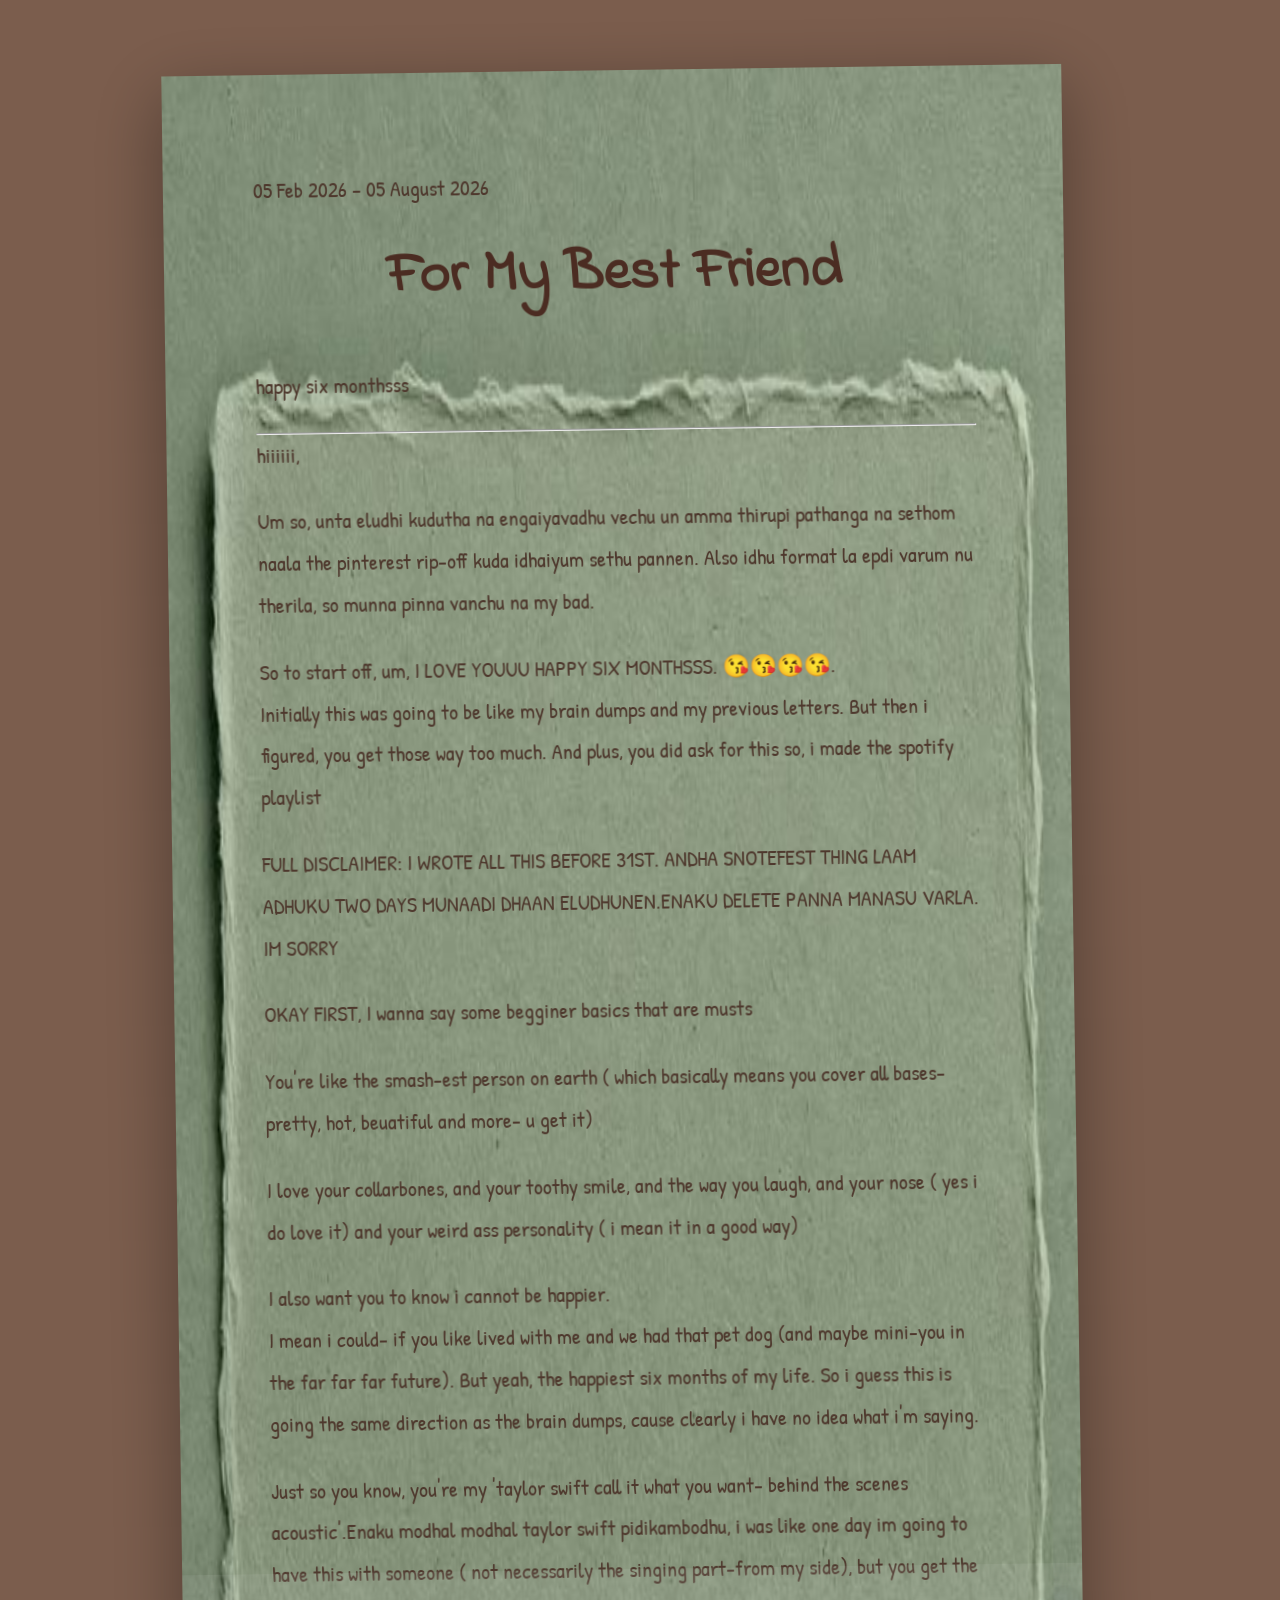
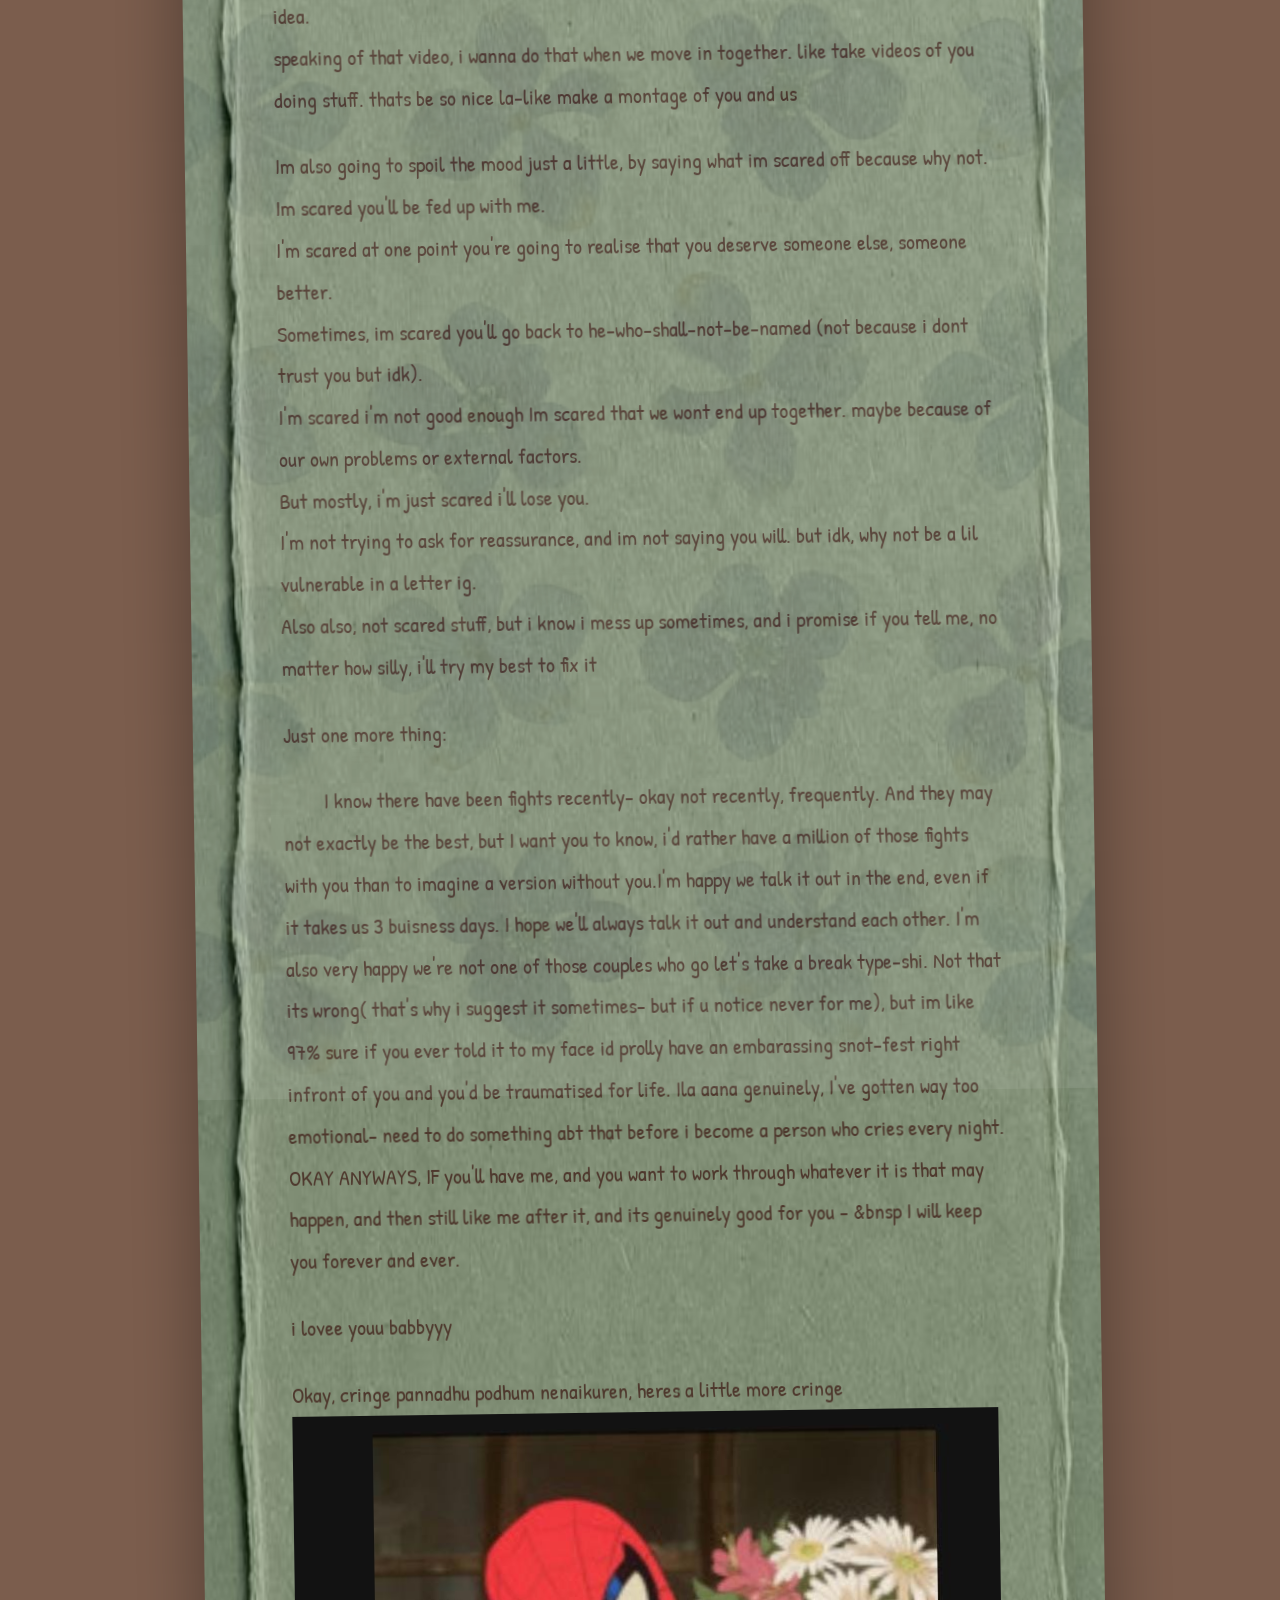
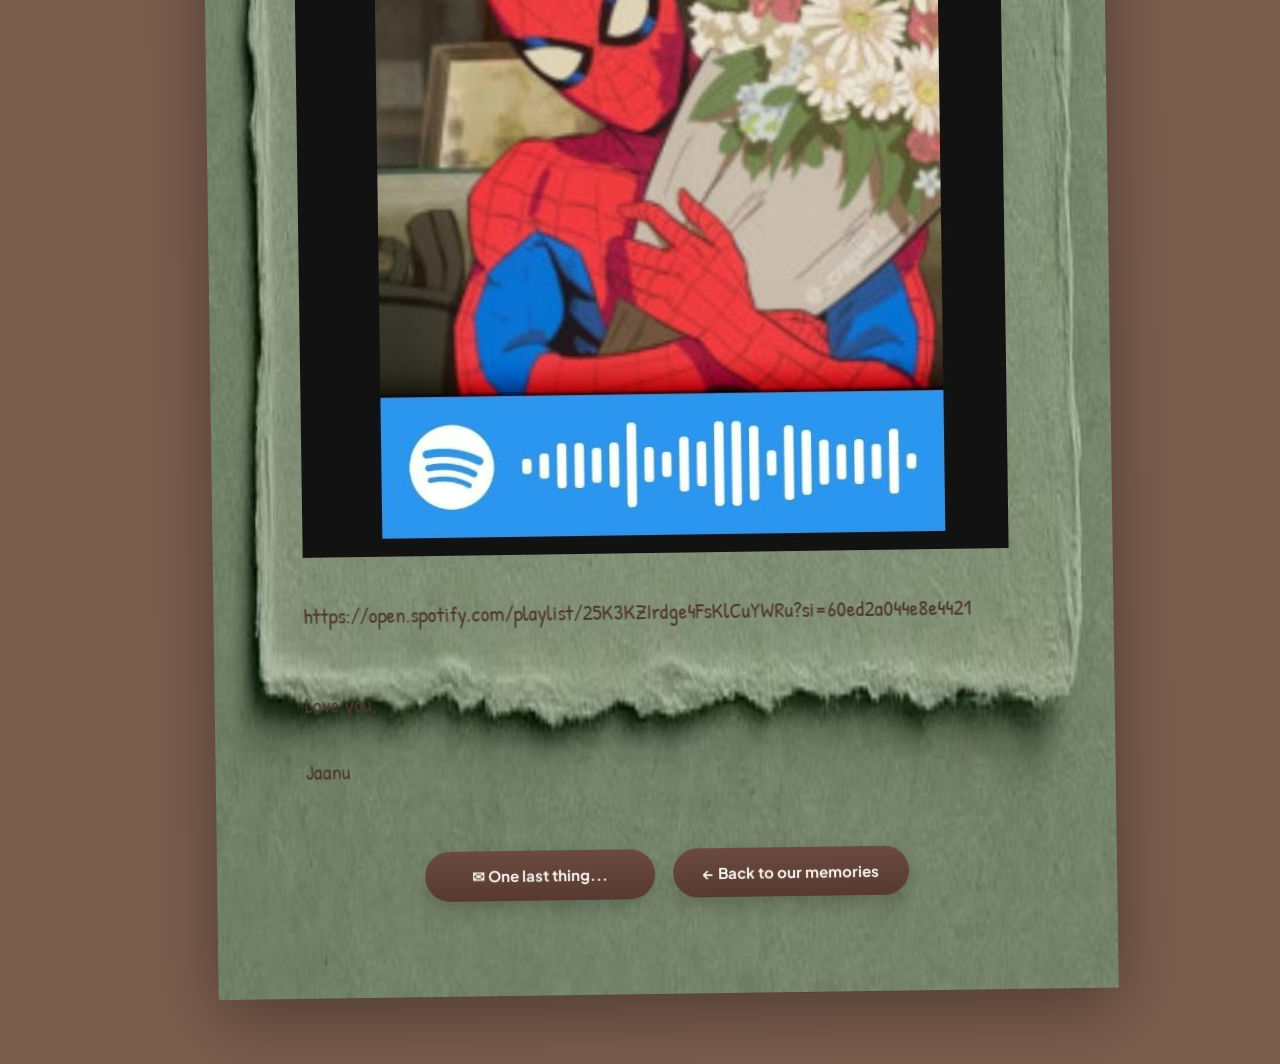
==== letter.html @ 365ca2ab "Update letter.html" ====
<!DOCTYPE html>
<html lang="en">

<head>

    <meta charset="UTF-8">
    <meta name="viewport" content="width=device-width, initial-scale=1.0">

    <title>letter??</title>

    <link rel="stylesheet" href="letter.css">

    <link rel="preconnect" href="https://fonts.googleapis.com">

    <link rel="preconnect" href="https://fonts.gstatic.com" crossorigin>

    <link href="https://fonts.googleapis.com/css2?family=Indie+Flower&family=Patrick+Hand&family=Plus+Jakarta+Sans:wght@400;500;600;700&display=swap" rel="stylesheet">

</head>

<body>



<div class="paper">

    <p class="date">

        05 Feb 2026 – 05 August 2026

    </p>

    <h1>

        For My Best Friend

    </h1>

    <p class="subtitle">

        happy six monthsss

    </p>

    <hr>





    <div class="letter">

        <p>

            hiiiiii,

        </p>


        <p>

            <!-- YOUR LETTER STARTS HERE -->

        </p>

        <p>

            Um so, unta eludhi kudutha na engaiyavadhu vechu un amma thirupi pathanga na sethom naala the pinterest rip-off kuda idhaiyum sethu pannen. Also idhu format la epdi varum nu therila, so munna pinna vanchu na my bad.

        </p>

        <p>
             So to start off, um, I LOVE YOUUU HAPPY SIX MONTHSSS. 😘😘😘😘. <br>
			Initially this was going to be like my brain dumps and my previous letters. But then i figured, you get those way too much. And plus, you did ask for this so, i made the spotify playlist
        </p>

		<P>
			FULL DISCLAIMER:  I WROTE ALL THIS BEFORE 31ST. ANDHA SNOTEFEST THING LAAM ADHUKU TWO DAYS MUNAADI DHAAN ELUDHUNEN.ENAKU DELETE PANNA MANASU VARLA. 
			IM SORRY
			
<p>
OKAY FIRST, I wanna say some begginer basics that are musts
</p>
<p>
You're like the smash-est person on earth ( which basically means you cover all bases- pretty, hot, beuatiful and more- u get it)
</p>
<p>
I love your collarbones, and your toothy smile, and the way you laugh, and your nose ( yes i do love it) and your weird ass personality ( i mean it in a good way)
</p>
		<P>
			I also want you to know i cannot be happier.<br> I mean i could- if you like lived with me and we had that pet dog 
			(and maybe mini-you in the far far far future). But yeah, the happiest six months of my life. 
			So i guess this is going the same direction as the brain dumps, cause clearly i have no idea what i'm saying.
</p>
<p>
Just so you know, you're my 'taylor swift call it what you want- behind the scenes acoustic'.Enaku modhal modhal taylor swift pidikambodhu,
i was like one day im going to have this with someone ( not necessarily the singing part-from my side), but you get the idea.
<br>
speaking of that video, i wanna do that when we move in together. like take videos of you doing stuff. thats be so nice la-like make a montage of you and us
</p>

		<p>
			Im also going to spoil the mood just a little, by saying what im scared off because why not. <br>
			Im scared you'll be fed up with me.<br>
			I'm scared at one point you're going to realise that you deserve someone else, someone better.<br>
			Sometimes, im scared you'll go back to he-who-shall-not-be-named (not because i dont trust you but idk). <br>
			I'm scared i'm not good enough
			Im scared that we wont end up together. maybe because of our own problems or external factors.<br>
			But mostly, i'm just scared i'll lose you. <br>
			I'm not trying to ask for reassurance, and im not saying you will. 
			but idk, why not be a lil vulnerable in a letter ig. <br>

			Also also, not scared stuff, but i know i mess up sometimes, and i promise if you tell me, no matter how silly, i'll try my best to fix it

<p>
Just one more thing:

<p style="text-indent: 40px;"> I know there have been fights recently- okay not recently, frequently. And they may not exactly be the best,
	but I want you to know, i'd rather have a million of those fights with you than to imagine a version without you.I'm happy we talk it out in the end,
	even if it takes us 3 buisness days. I hope we'll always talk it out and understand each other. I'm also very happy we're not one of those couples who go
	let's take a break type-shi. Not that its wrong( that's why i suggest it sometimes- but if u notice never for me), but im like 97% sure if you ever told it
	to my face id prolly have an embarassing snot-fest right infront of you and you'd be traumatised for life. Ila aana genuinely,
	I've gotten way too emotional- need to do something abt that before i become a person who cries every night. OKAY ANYWAYS,
	
	IF you'll have me,
	and you want to work through whatever it is that may happen, and then still like me after it, and its genuinely good for you
	- &bnsp I will keep you forever and ever.</p>

</p>

<p>
i lovee youu babbyyy 
</p>

<p>
 Okay, cringe pannadhu podhum nenaikuren, heres a little more cringe 
</p?
		<iframe style="border-radius:12px" src="https://spotify.com" width="100%" height="352" frameBorder="0" allowfullscreen="
			" allow="autoplay; clipboard-write; encrypted-media; fullscreen; picture-in-picture" loading="lazy"></iframe>


	<img src="images/b3156f34-bdee-4170-b66f-da9c917953db.jpg" alt="Us ❤️" class="letter-photo">	
		<p>https://open.spotify.com/playlist/25K3KZIrdge4FsKlCuYWRu?si=60ed2a044e8e4421</p>

        <br>

        <p>

            Love you,

        </p>

        <p>

            Jaanu

        </p>

    </div>





<div class="button-row">

    <button id="lastThing" class="open-btn">

        ✉ One last thing...

    </button>

    <a href="index.html" class="back">

        ← Back to our memories

    </a>

</div>



<div id="surprise" class="hidden">

    <h2>

        One Last Thing...

    </h2>

    <p>

        I LOVEE YOUUU. MWAHHHHHHH. come give me a hug

    </p>

</div>

</div>



<script src="letter.js"></script>

</body>

</html>
---- letter.css ----
/* =======================================
   GOOGLE FONTS
======================================= */

@import url('https://fonts.googleapis.com/css2?family=Indie+Flower&family=Patrick+Hand&display=swap');


/* =======================================
   PAGE
======================================= */

*{
    margin:0;
    padding:0;
    box-sizing:border-box;
}

body{

    background:#7b5d4d;
    min-height:100vh;

    display:flex;
    justify-content:center;
    align-items:center;

    padding:70px;

    font-family:"Patrick Hand",cursive;
}


/* =======================================
   PAPER
======================================= */

.paper{

    position:relative;

    width:min(900px,95vw);

    padding:95px 90px;

    background:url("assets/assetspaper.jpg") center/100% 100% no-repeat;

    transform:rotate(-0.8deg);

    filter:drop-shadow(0 20px 35px rgba(0,0,0,.35));

}


/* =======================================
   BACKGROUND FLOWER (Flower 2)
======================================= */

.paper::before{

    content:"";

    position:absolute;

    inset:0;

    background:url("assets/assetsflower2.jpg") center center no-repeat;

    background-size:125%;

    opacity:.08;

    pointer-events:none;

    z-index:0;

}


/* =======================================
   FLOWERS
======================================= */

.flower{

    position:absolute;

    pointer-events:none;

    z-index:3;

}

.flower1{

    width:180px;

    top:-40px;
    left:-35px;

    transform:rotate(-15deg);

}

.flower3{

    width:190px;

    top:-30px;
    right:-40px;

    transform:rotate(18deg);

}

.flower4{

    width:170px;

    bottom:-35px;
    left:-30px;

    transform:rotate(12deg);

}

.flower5{

    width:165px;

    bottom:-30px;
    right:-30px;

    transform:rotate(-10deg);

}


/* =======================================
   LETTER CONTENT
======================================= */

.content{

    position:relative;
    z-index:5;

}


/* =======================================
   HEADING
======================================= */

h1{

    font-family:"Indie Flower",cursive;

    font-size:58px;

    text-align:center;

    margin-bottom:45px;

    color:#4b2c22;

}


/* =======================================
   TEXT
======================================= */

p{

    font-size:22px;

    line-height:1.9;

    color:#4e382d;

    margin-bottom:25px;

}


/* =======================================
   SIGNATURE
======================================= */

.signature{

    margin-top:65px;

    text-align:right;

    font-size:38px;

    font-family:"Indie Flower",cursive;

    color:#593428;

}


/* =======================================
   BUTTON ROW
======================================= */

.button-row{

    display:flex;

    justify-content:center;

    align-items:center;

    gap:18px;

    flex-wrap:wrap;

    margin-top:60px;

}


/* =======================================
   BUTTONS
======================================= */

.back,
.open-btn{

    display:inline-flex;

    justify-content:center;

    align-items:center;

    gap:8px;

    min-width:230px;

    padding:15px 30px;

    text-decoration:none;

    font-family:"Plus Jakarta Sans",sans-serif;

    font-size:15px;

    font-weight:700;

    color:#f8f3ed;

    background:linear-gradient(to bottom,#6b4b40,#57392f);

    border:none;

    border-radius:999px;

    cursor:pointer;

    transition:.25s;

    box-shadow:0 8px 18px rgba(0,0,0,.18);

}


.back:hover,
.open-btn:hover{

    transform:translateY(-3px);

    background:linear-gradient(to bottom,#7b594d,#654338);

    box-shadow:0 14px 28px rgba(0,0,0,.25);

}


.back:active,
.open-btn:active{

    transform:translateY(-1px);

}
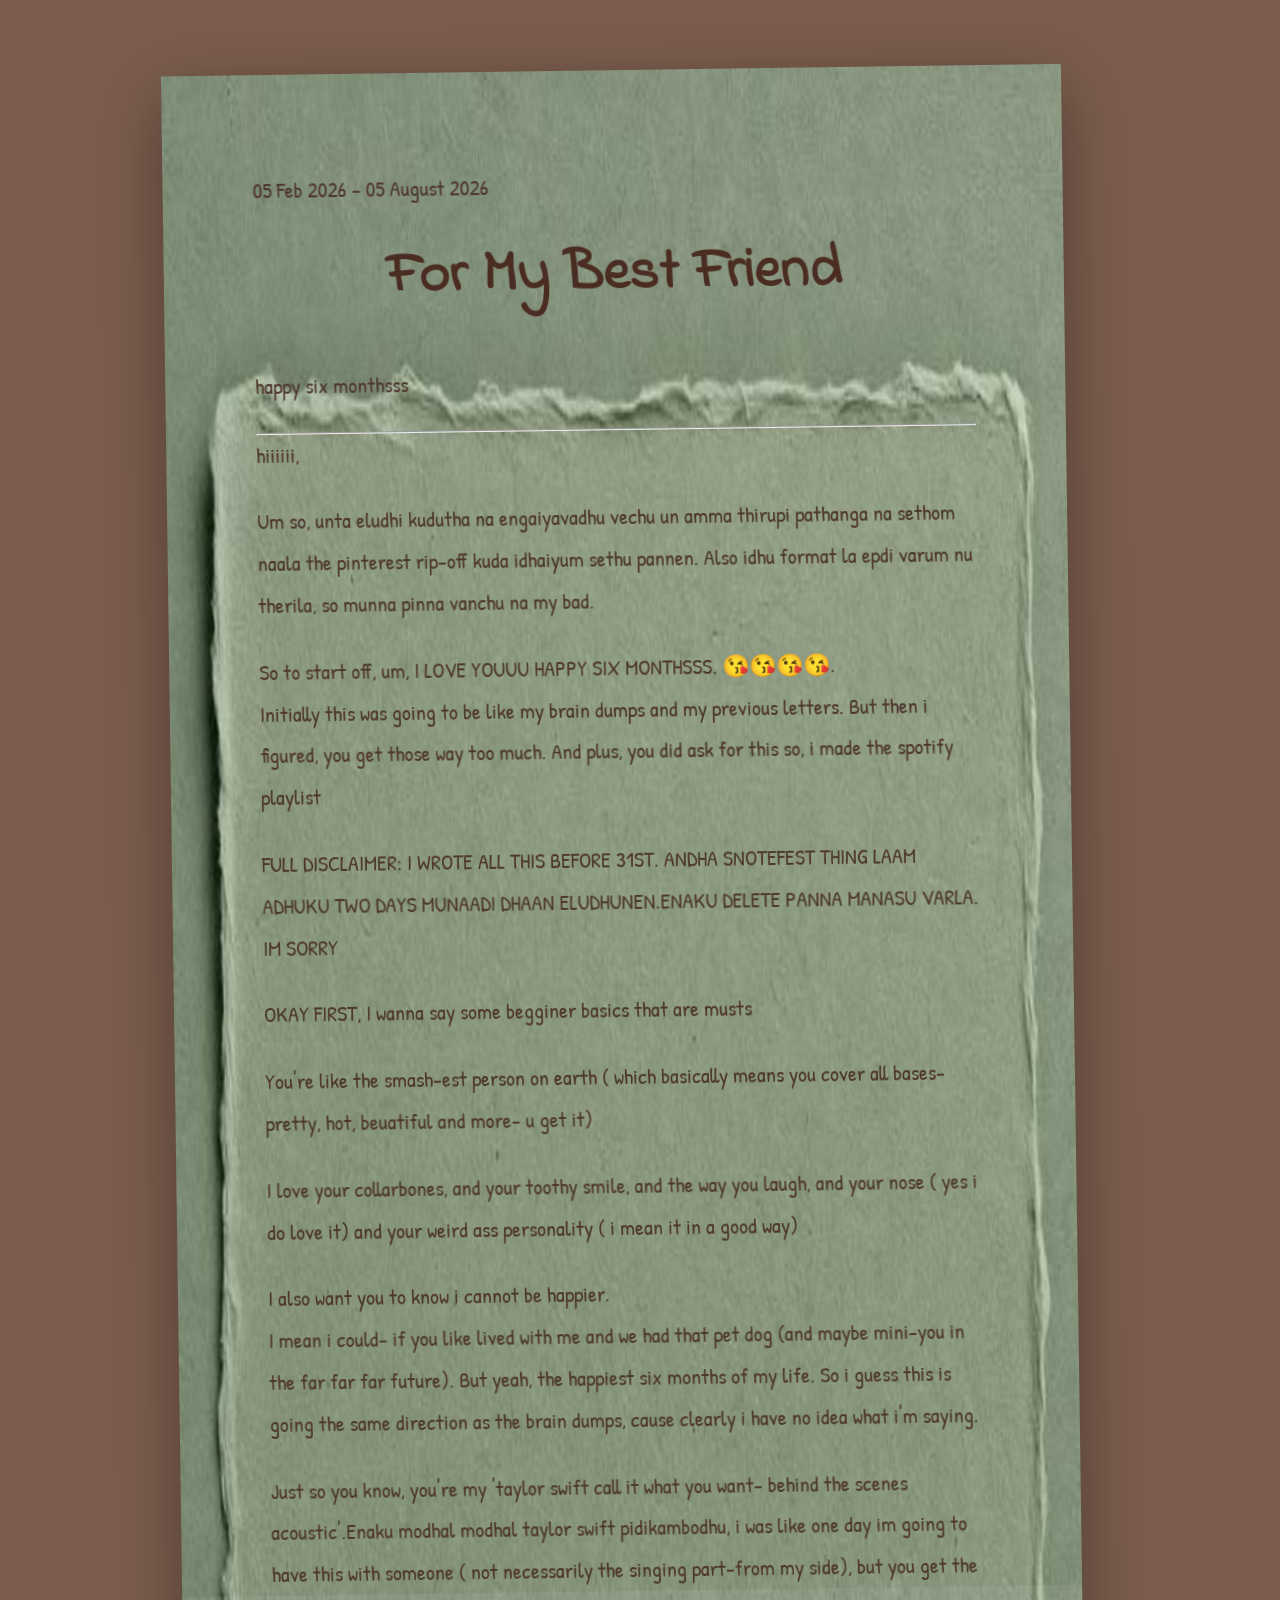
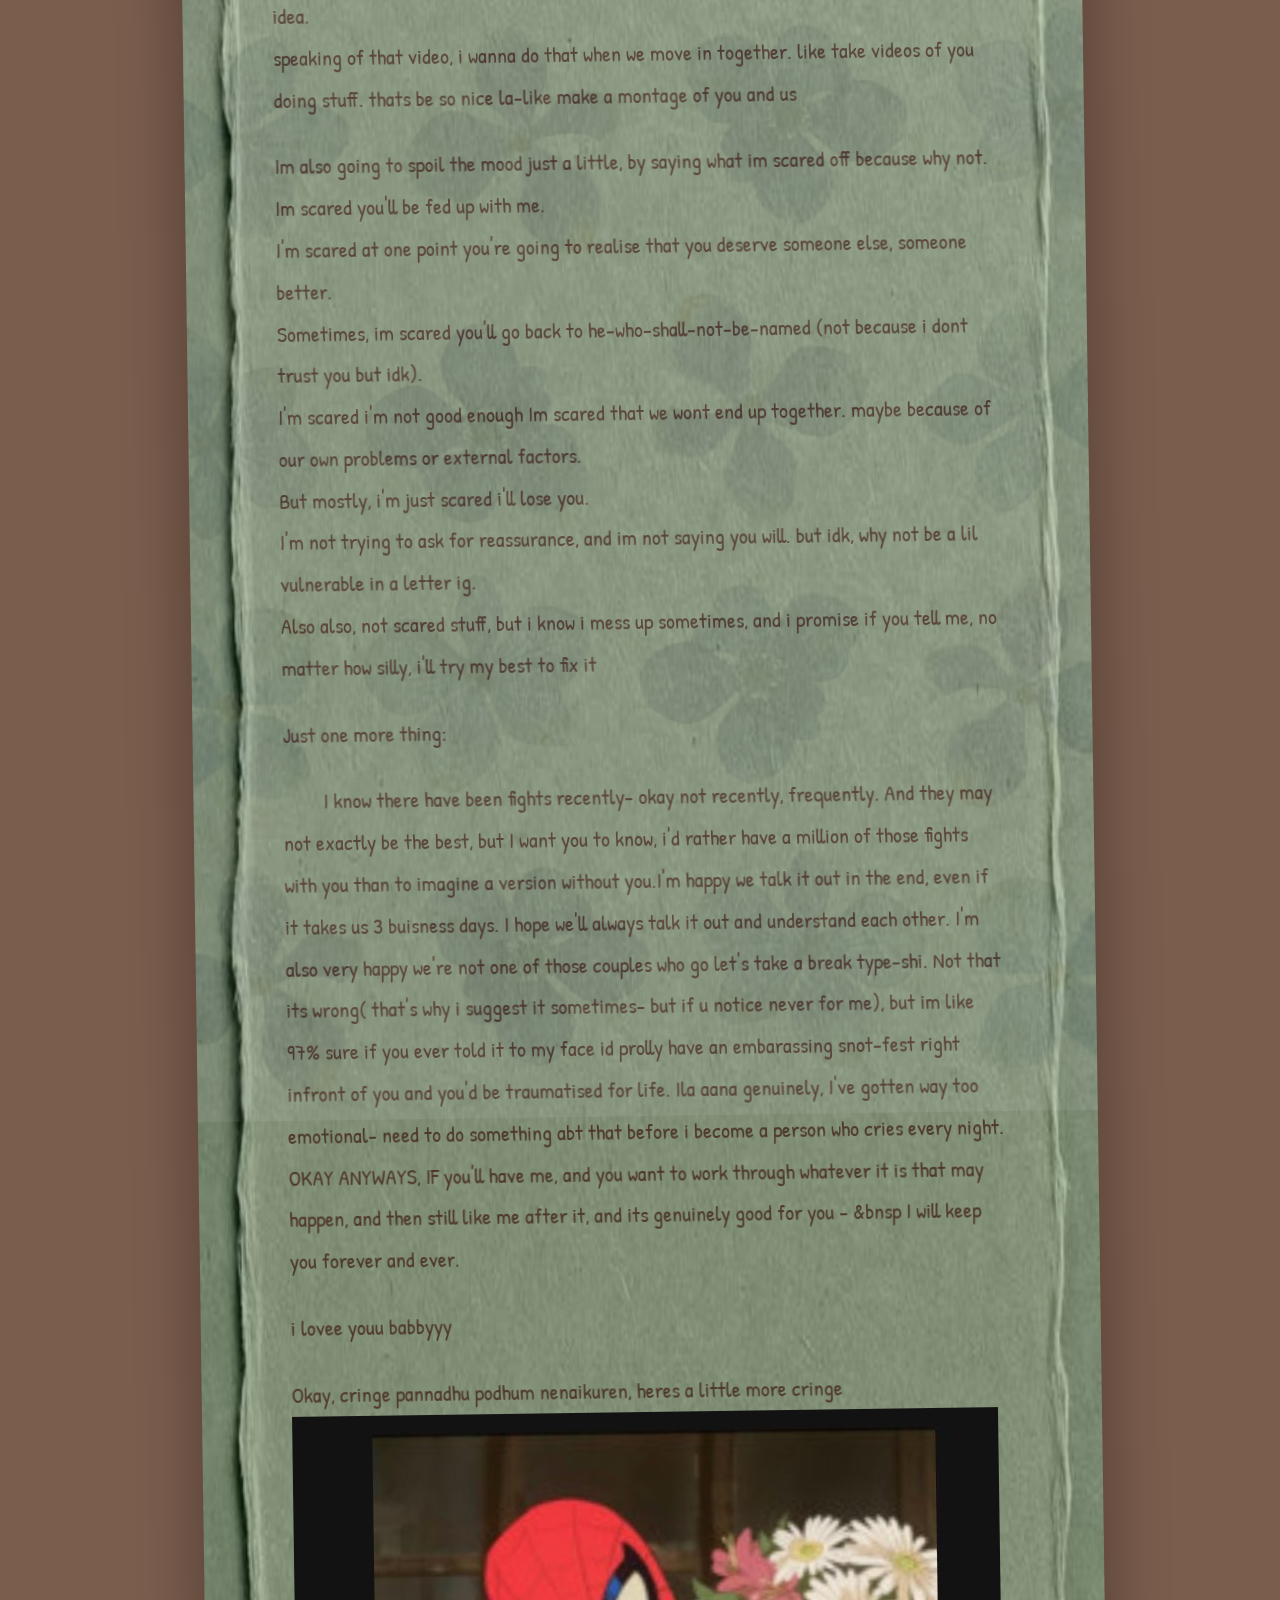
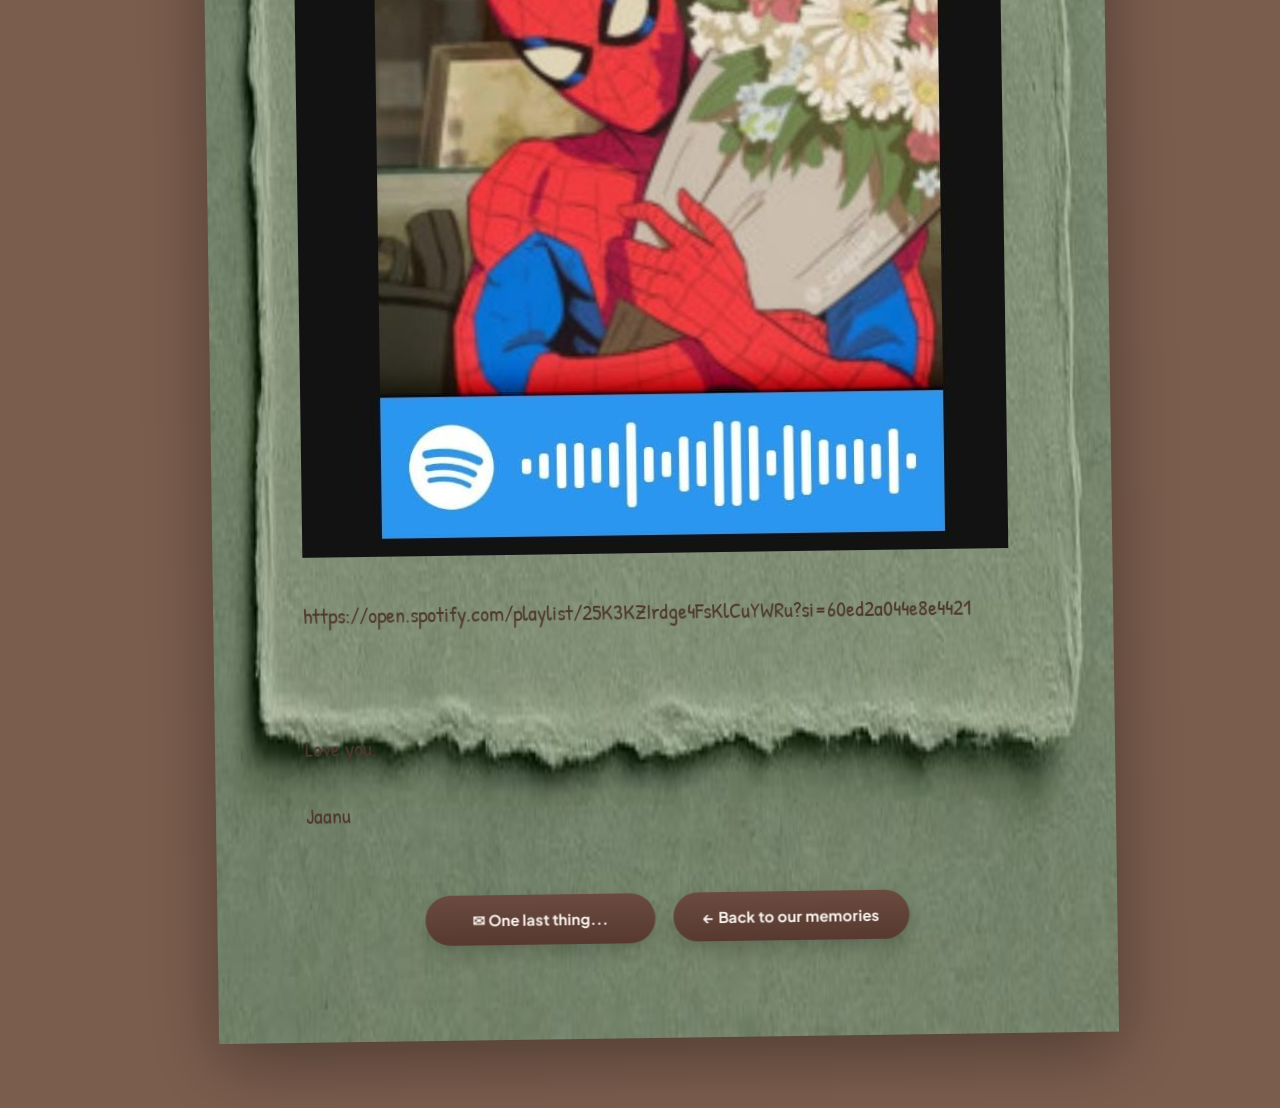
==== commit 513ca4d3: "Update letter.html" ====
--- a/letter.html
+++ b/letter.html
@@ -143,6 +143,8 @@
 		<p>https://open.spotify.com/playlist/25K3KZIrdge4FsKlCuYWRu?si=60ed2a044e8e4421</p>
 
         <br>
+		<br>
+		<br>
 
         <p>
 
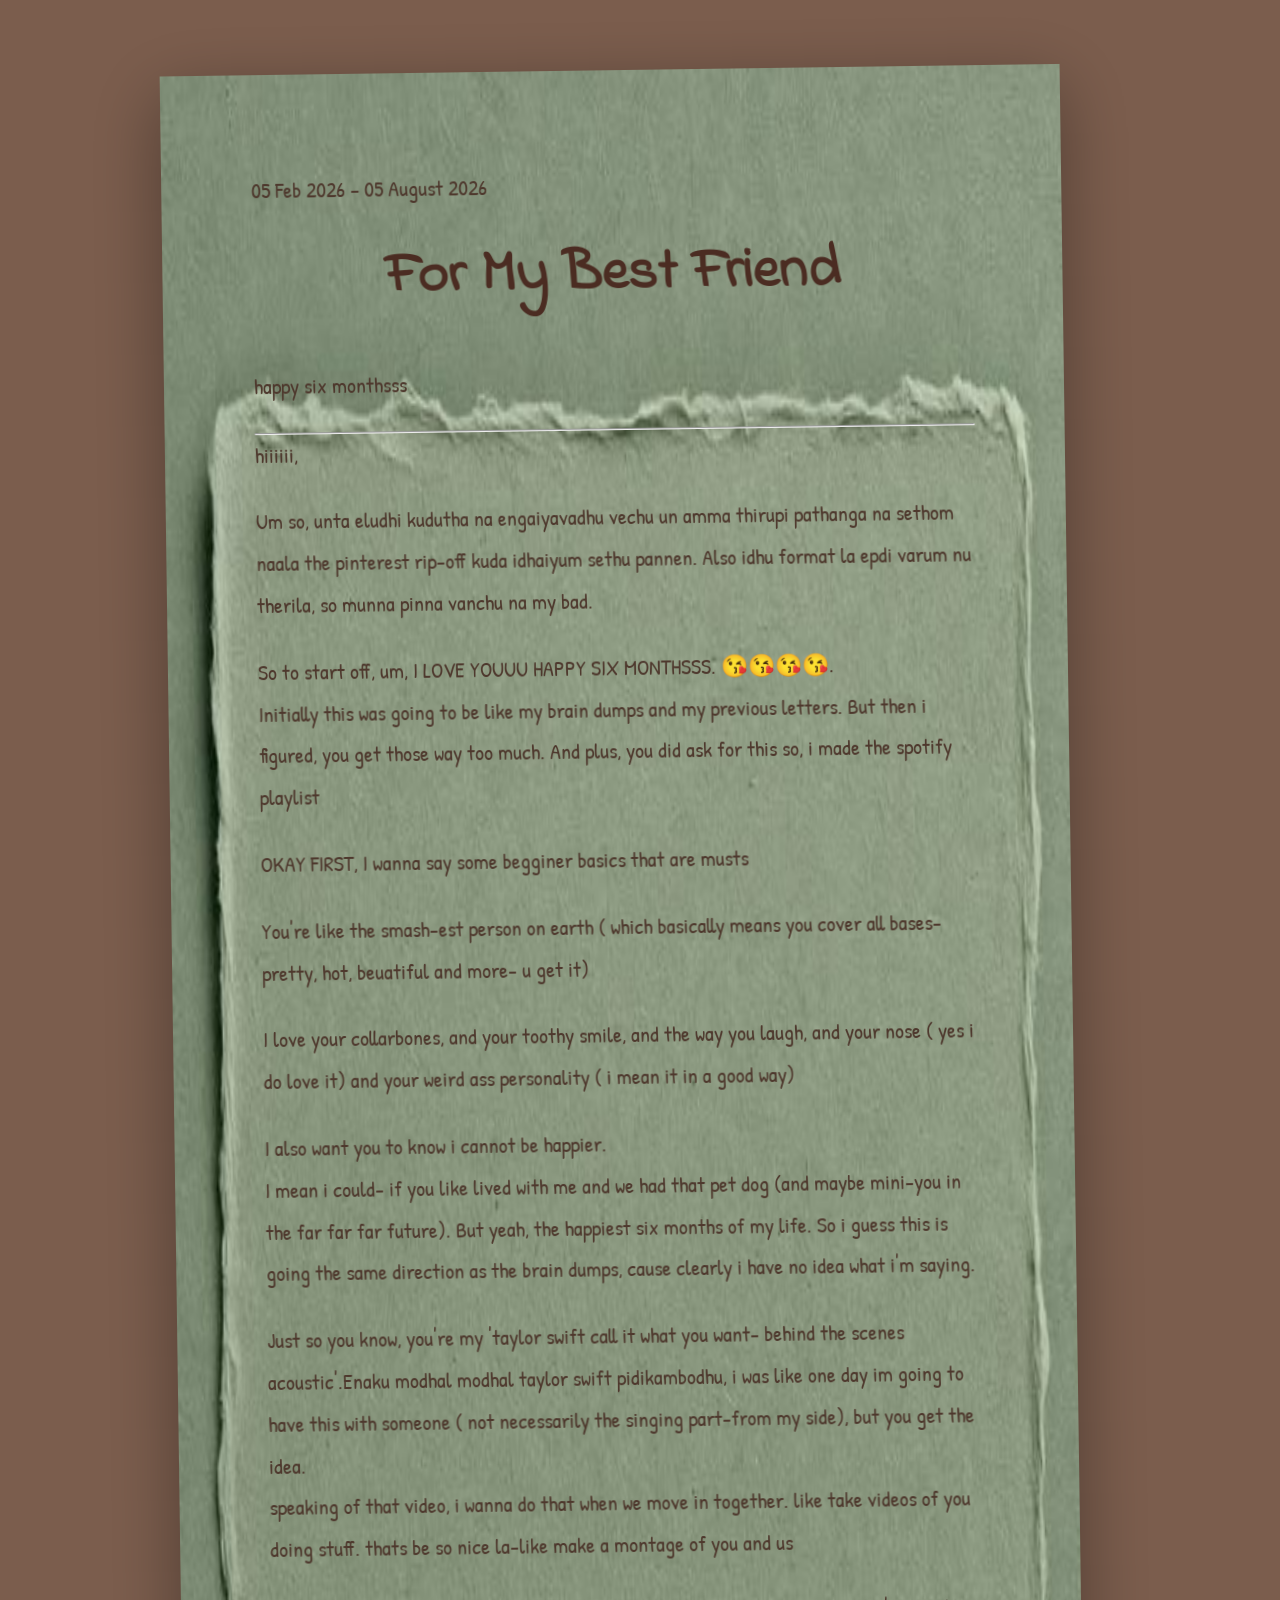
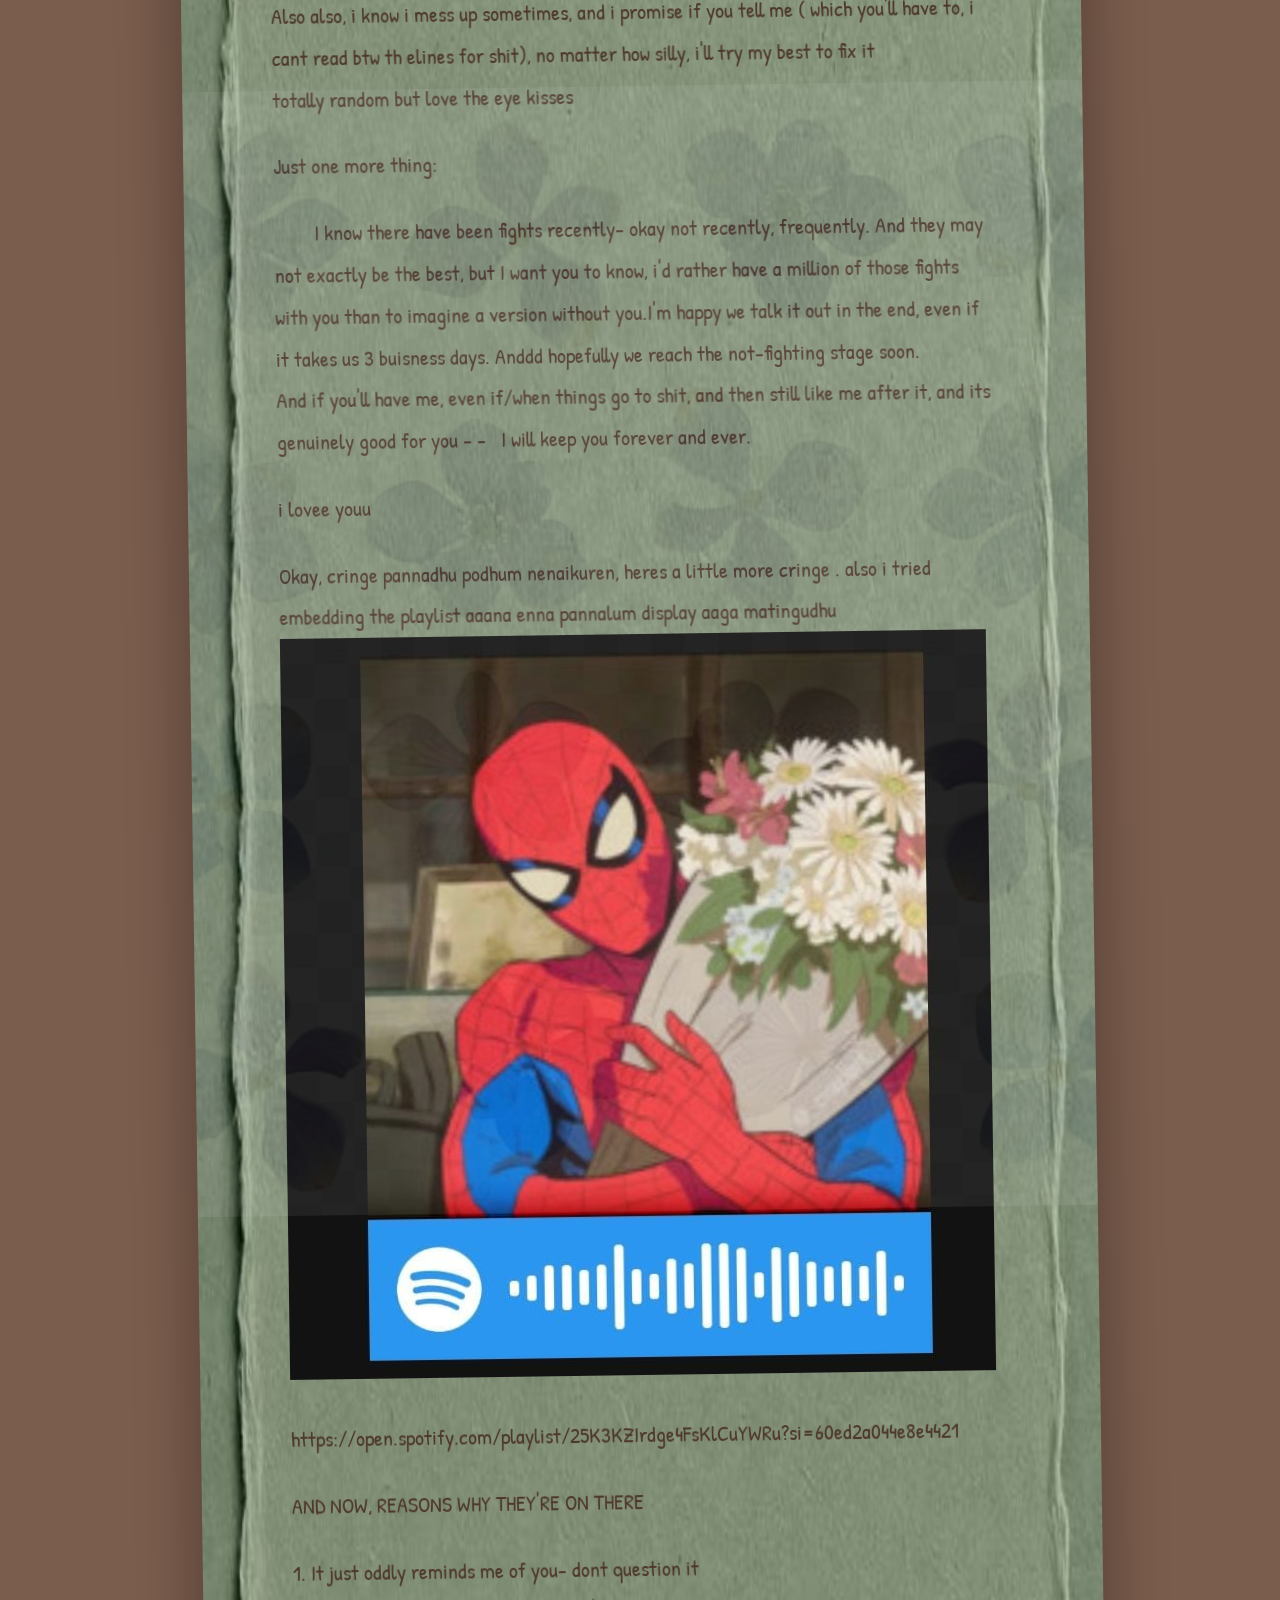
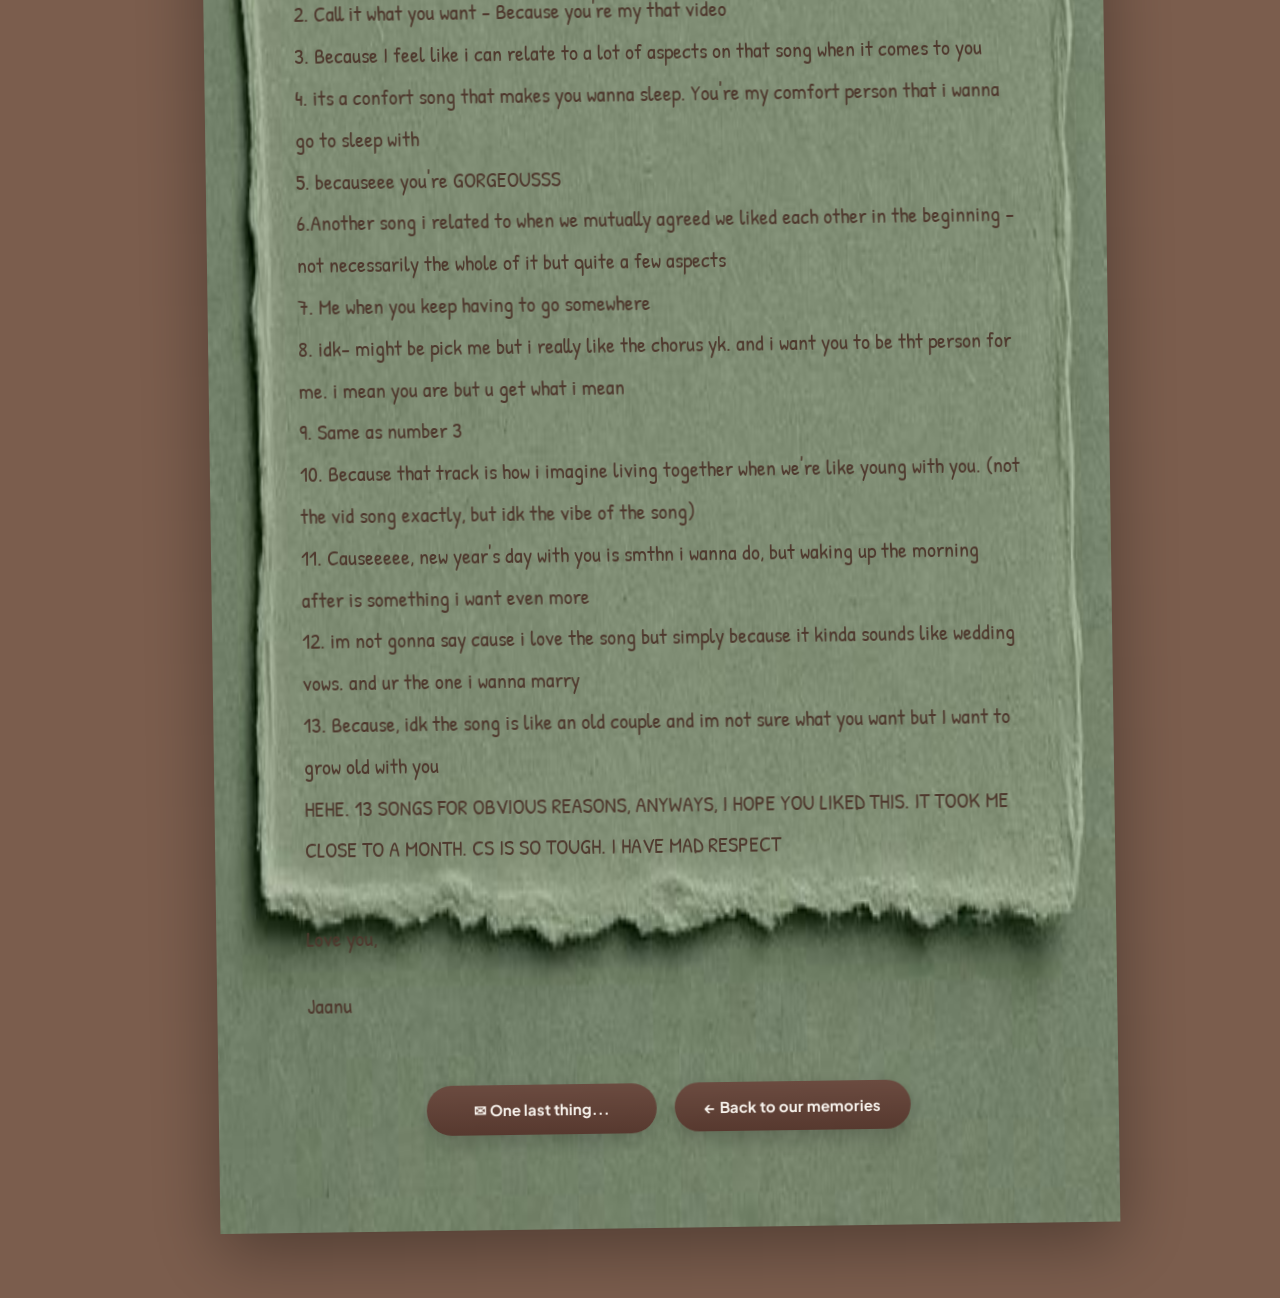
==== commit b1d89f7f: "Update letter.html" ====
--- a/letter.html
+++ b/letter.html
@@ -65,19 +65,17 @@
 
         <p>
 
-            Um so, unta eludhi kudutha na engaiyavadhu vechu un amma thirupi pathanga na sethom naala the pinterest rip-off kuda idhaiyum sethu pannen. Also idhu format la epdi varum nu therila, so munna pinna vanchu na my bad.
+            Um so, unta eludhi kudutha na engaiyavadhu vechu un amma thirupi pathanga na sethom naala the pinterest rip-off kuda idhaiyum sethu pannen.
+			Also idhu format la epdi varum nu therila, so munna pinna vanchu na my bad.
 
         </p>
 
         <p>
              So to start off, um, I LOVE YOUUU HAPPY SIX MONTHSSS. 😘😘😘😘. <br>
-			Initially this was going to be like my brain dumps and my previous letters. But then i figured, you get those way too much. And plus, you did ask for this so, i made the spotify playlist
-        </p>
-
-		<P>
-			FULL DISCLAIMER:  I WROTE ALL THIS BEFORE 31ST. ANDHA SNOTEFEST THING LAAM ADHUKU TWO DAYS MUNAADI DHAAN ELUDHUNEN.ENAKU DELETE PANNA MANASU VARLA. 
-			IM SORRY
-			
+			Initially this was going to be like my brain dumps and my previous letters. 
+			But then i figured, you get those way too much. And plus, you did ask for this so, i made the spotify playlist
+        </p>
+	
 <p>
 OKAY FIRST, I wanna say some begginer basics that are musts
 </p>
@@ -100,40 +98,28 @@
 </p>
 
 		<p>
-			Im also going to spoil the mood just a little, by saying what im scared off because why not. <br>
-			Im scared you'll be fed up with me.<br>
-			I'm scared at one point you're going to realise that you deserve someone else, someone better.<br>
-			Sometimes, im scared you'll go back to he-who-shall-not-be-named (not because i dont trust you but idk). <br>
-			I'm scared i'm not good enough
-			Im scared that we wont end up together. maybe because of our own problems or external factors.<br>
-			But mostly, i'm just scared i'll lose you. <br>
-			I'm not trying to ask for reassurance, and im not saying you will. 
-			but idk, why not be a lil vulnerable in a letter ig. <br>
-
-			Also also, not scared stuff, but i know i mess up sometimes, and i promise if you tell me, no matter how silly, i'll try my best to fix it
+			Also also, i know i mess up sometimes, and i promise if you tell me ( which you'll have to, i cant read btw th elines for shit), 
+			no matter how silly, i'll try my best to fix it <br> totally random but love the eye kisses
 
 <p>
 Just one more thing:
 
 <p style="text-indent: 40px;"> I know there have been fights recently- okay not recently, frequently. And they may not exactly be the best,
 	but I want you to know, i'd rather have a million of those fights with you than to imagine a version without you.I'm happy we talk it out in the end,
-	even if it takes us 3 buisness days. I hope we'll always talk it out and understand each other. I'm also very happy we're not one of those couples who go
-	let's take a break type-shi. Not that its wrong( that's why i suggest it sometimes- but if u notice never for me), but im like 97% sure if you ever told it
-	to my face id prolly have an embarassing snot-fest right infront of you and you'd be traumatised for life. Ila aana genuinely,
-	I've gotten way too emotional- need to do something abt that before i become a person who cries every night. OKAY ANYWAYS,
+	even if it takes us 3 buisness days. Anddd hopefully we reach the not-fighting stage soon. <br>
 	
-	IF you'll have me,
-	and you want to work through whatever it is that may happen, and then still like me after it, and its genuinely good for you
-	- &bnsp I will keep you forever and ever.</p>
-
-</p>
-
-<p>
-i lovee youu babbyyy 
-</p>
-
-<p>
- Okay, cringe pannadhu podhum nenaikuren, heres a little more cringe 
+	And if you'll have me,
+	even if/when things go to shit, and then still like me after it, and its genuinely good for you -
+	- &nbsp; I will keep you forever and ever.</p>
+
+</p>
+
+<p>
+i lovee youu
+</p>
+
+<p>
+ Okay, cringe pannadhu podhum nenaikuren, heres a little more cringe . also i tried embedding the playlist aaana enna pannalum display aaga matingudhu
 </p?
 		<iframe style="border-radius:12px" src="https://spotify.com" width="100%" height="352" frameBorder="0" allowfullscreen="
 			" allow="autoplay; clipboard-write; encrypted-media; fullscreen; picture-in-picture" loading="lazy"></iframe>
@@ -142,9 +128,29 @@
 	<img src="images/b3156f34-bdee-4170-b66f-da9c917953db.jpg" alt="Us ❤️" class="letter-photo">	
 		<p>https://open.spotify.com/playlist/25K3KZIrdge4FsKlCuYWRu?si=60ed2a044e8e4421</p>
 
-        <br>
+        <p> AND NOW, REASONS WHY THEY'RE ON THERE</p>
+
+		<p>
+			1. It just oddly reminds me of you- dont question it <br>
+			2. Call it what you want - Because you're my that video <br>
+			3. Because I feel like i can relate to a lot of aspects on that song when it comes to you <br>
+			4. its a confort song that makes you wanna sleep. You're my comfort person that i wanna go to sleep with <br>
+			5. becauseee you're GORGEOUSSS <br>
+			6.Another song i related to when we mutually agreed we liked each other in the beginning - not necessarily the whole of it but quite a few aspects <br>
+			7. Me when you keep having to go somewhere<br>
+			8. idk- might be pick me but i really like the chorus yk. and i want you to be tht person for me. i mean you are but u get what i mean <br>
+			9. Same as number 3 <br>
+			10. Because that track is how i imagine living together when we're like young with you. (not the vid song exactly, but idk the vibe of the song) <br>
+			11. Causeeeee, new year's day with you is smthn i wanna do, but waking up the morning after is something i want even more <br>
+			12. im not gonna say cause i love the song but simply because it kinda sounds like wedding vows. and ur the one i wanna marry <br>
+			13. Because, idk the song is like an old couple and im not sure what you want but I want to grow old with you <br>
+			
+		
+		HEHE. 13 SONGS FOR OBVIOUS REASONS, ANYWAYS, I HOPE YOU LIKED THIS. IT TOOK ME CLOSE TO A MONTH. CS IS SO TOUGH. I HAVE MAD RESPECT
+																																		
+																																			
+		</p>
 		<br>
-		<br>
 
         <p>
 
@@ -192,7 +198,7 @@
 
     <p>
 
-        I LOVEE YOUUU. MWAHHHHHHH. come give me a hug
+        I LOVEE YOUUU. MWAHHHHHHH. come give me a hug or a kiss or both
 
     </p>
 
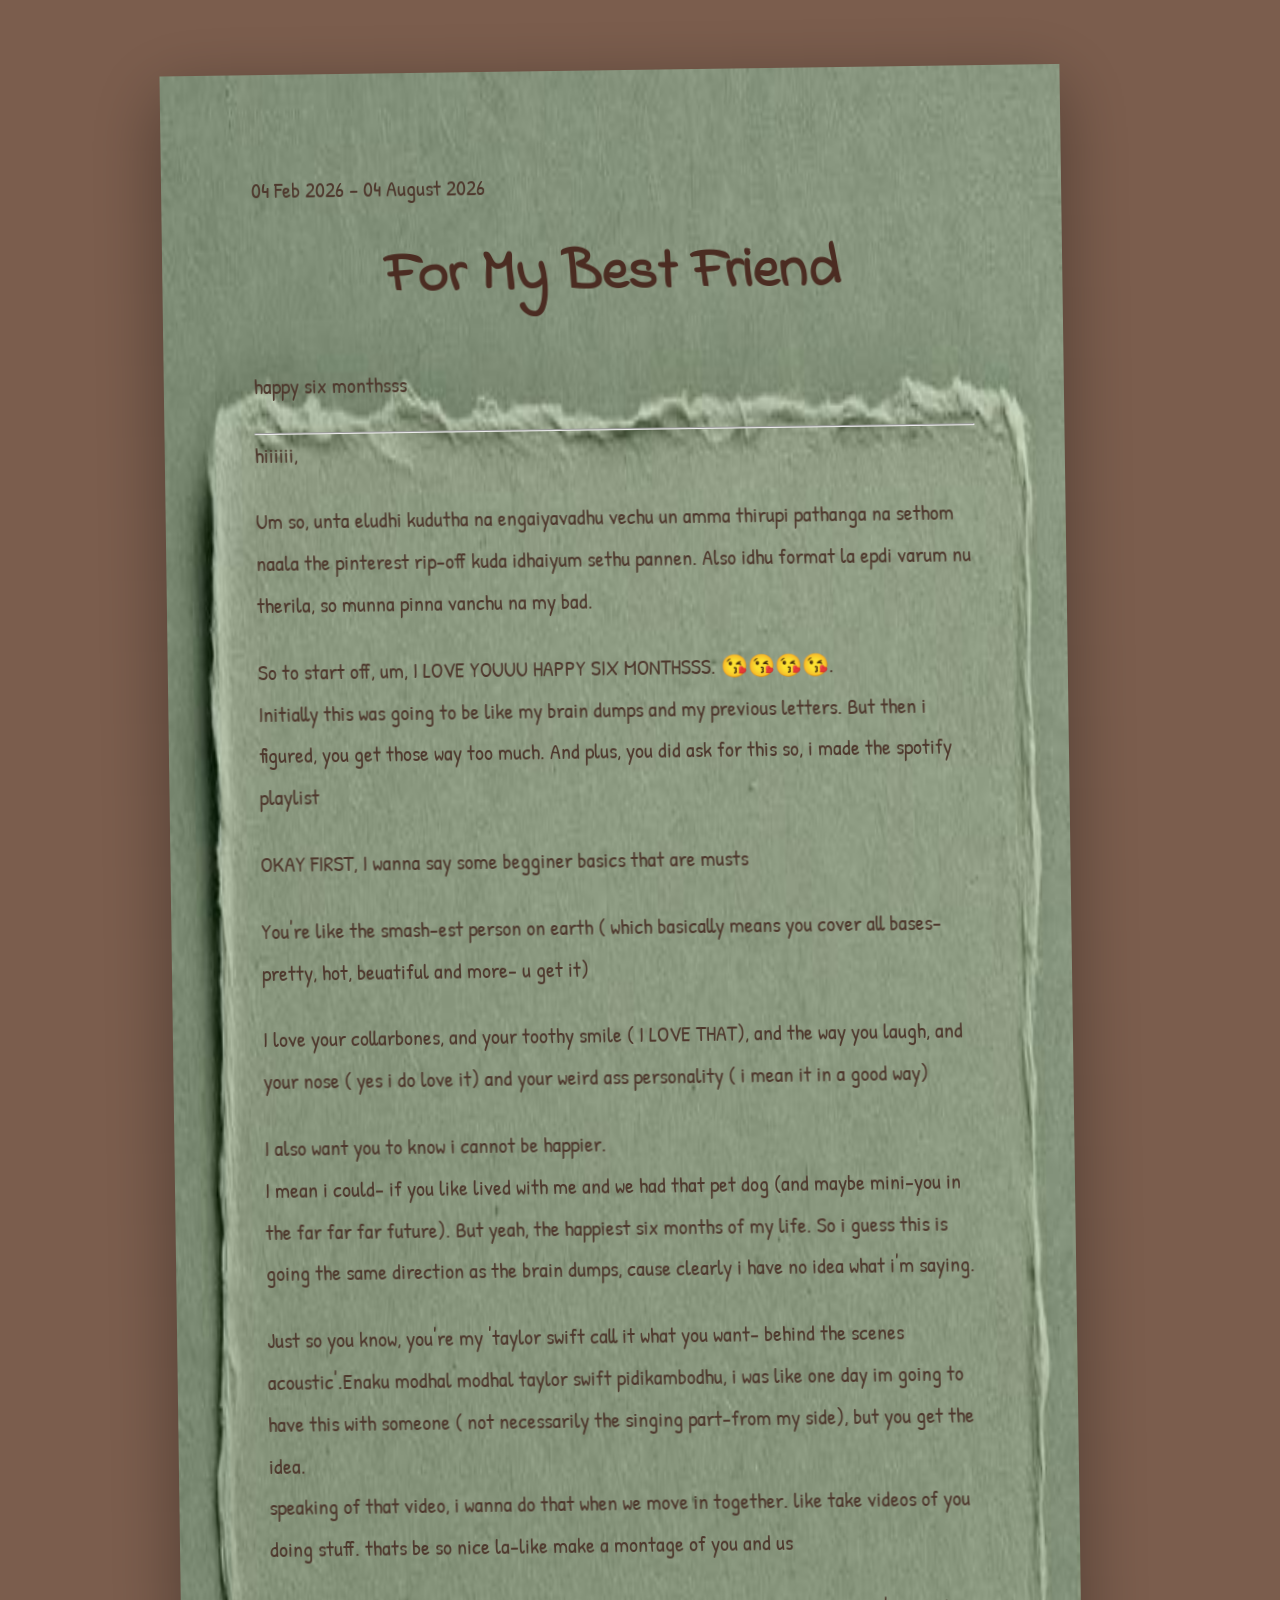
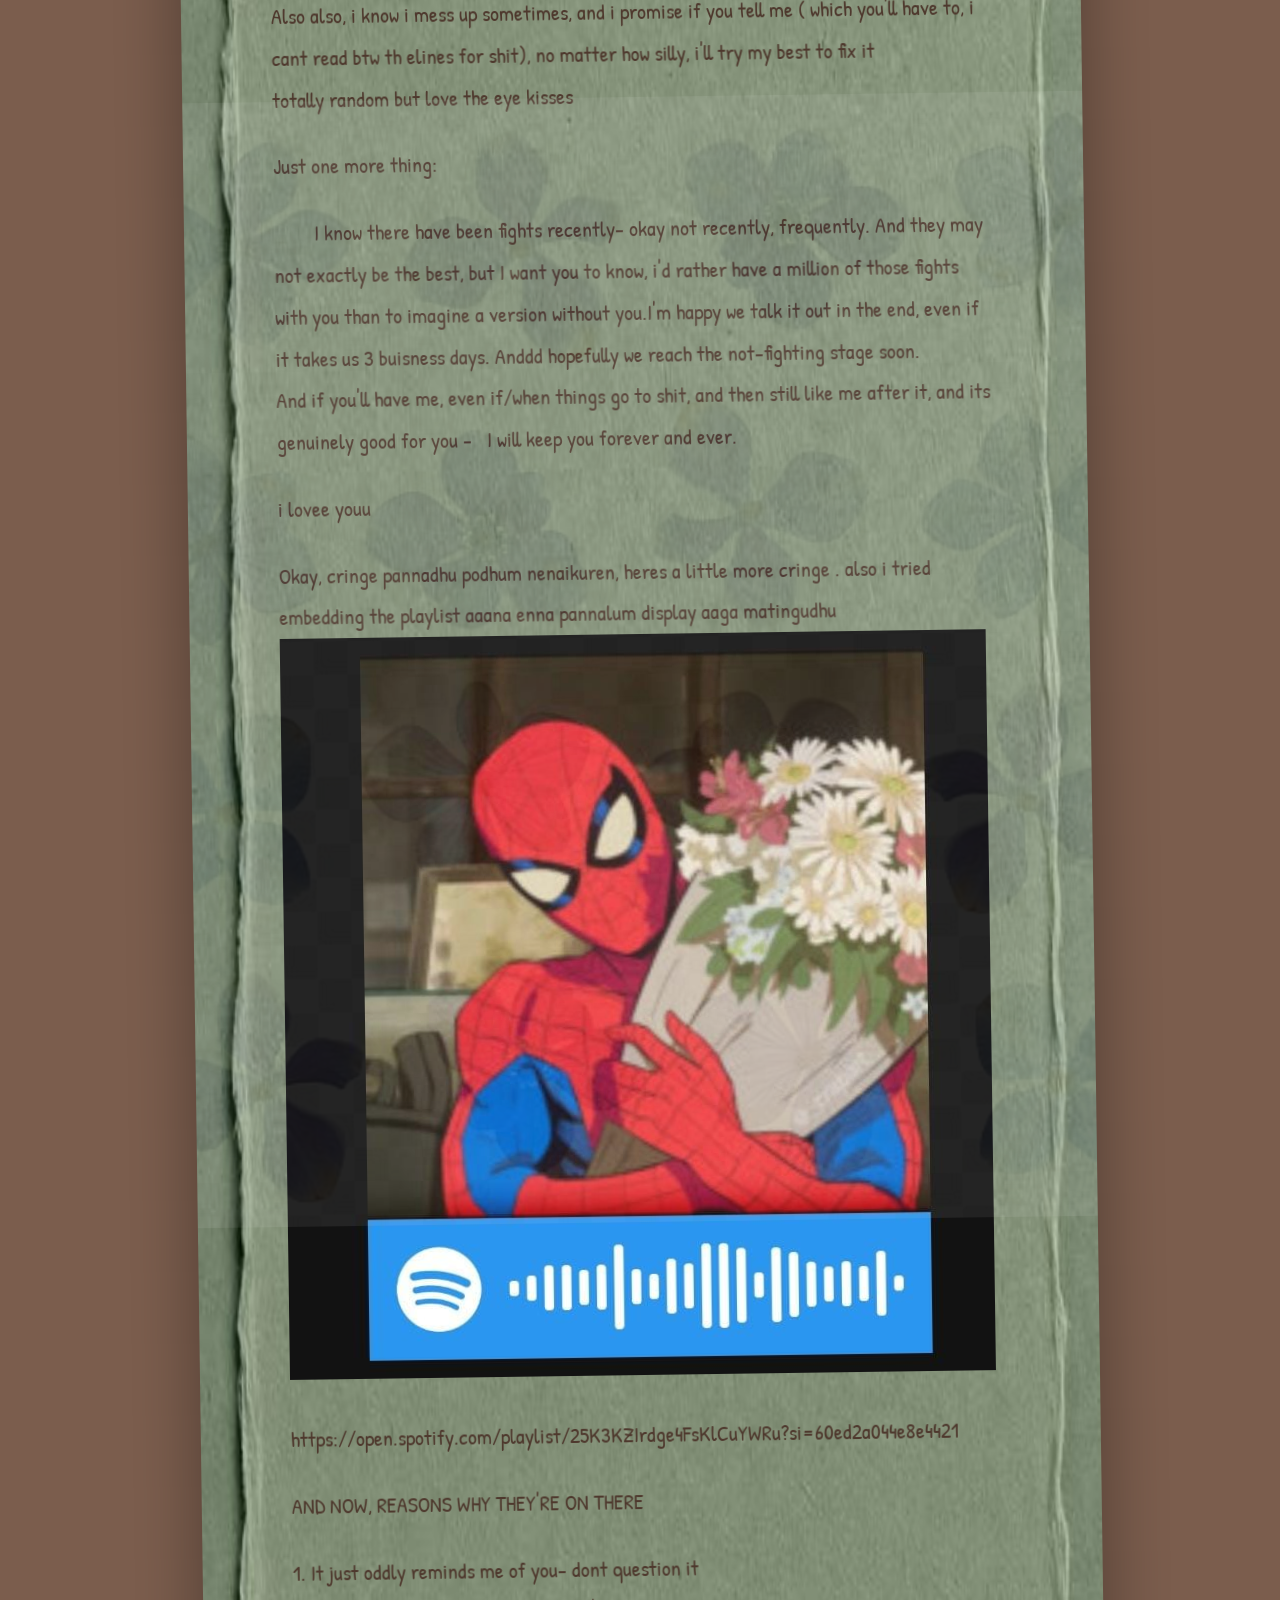
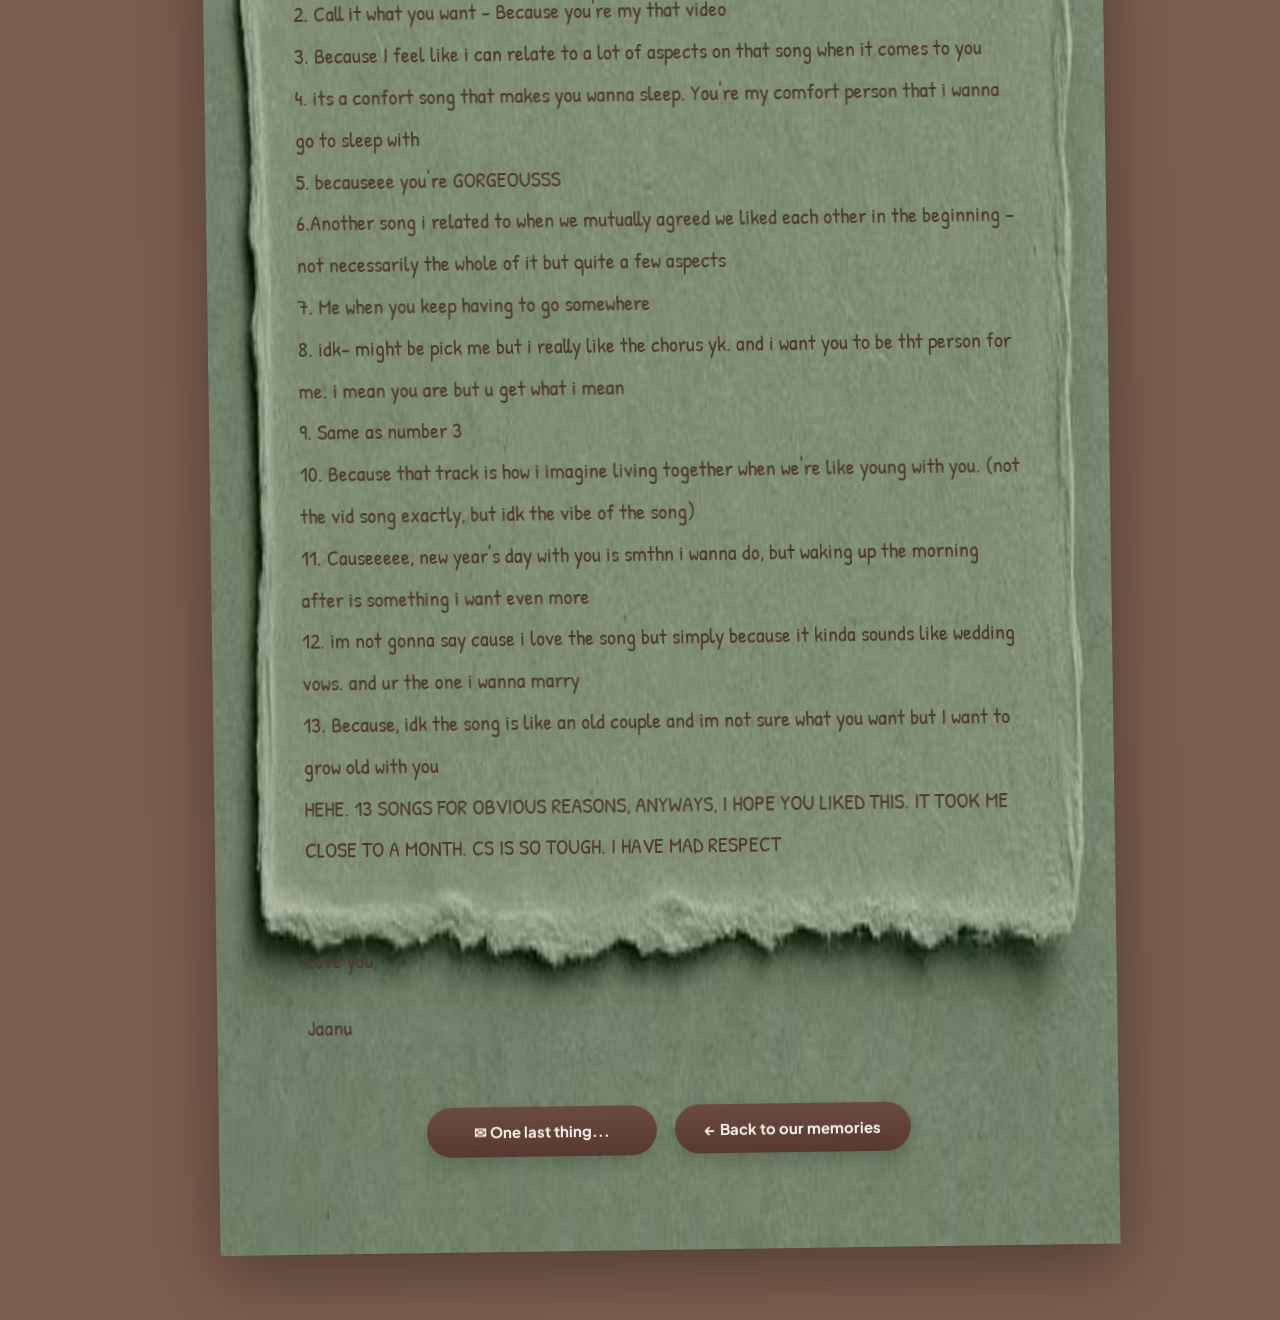
==== commit 18e5436f: "Update letter.html" ====
--- a/letter.html
+++ b/letter.html
@@ -26,7 +26,7 @@
 
     <p class="date">
 
-        05 Feb 2026 – 05 August 2026
+        04 Feb 2026 – 04 August 2026
 
     </p>
 
@@ -83,7 +83,7 @@
 You're like the smash-est person on earth ( which basically means you cover all bases- pretty, hot, beuatiful and more- u get it)
 </p>
 <p>
-I love your collarbones, and your toothy smile, and the way you laugh, and your nose ( yes i do love it) and your weird ass personality ( i mean it in a good way)
+I love your collarbones, and your toothy smile ( I LOVE THAT), and the way you laugh, and your nose ( yes i do love it) and your weird ass personality ( i mean it in a good way)
 </p>
 		<P>
 			I also want you to know i cannot be happier.<br> I mean i could- if you like lived with me and we had that pet dog 
@@ -110,7 +110,7 @@
 	
 	And if you'll have me,
 	even if/when things go to shit, and then still like me after it, and its genuinely good for you -
-	- &nbsp; I will keep you forever and ever.</p>
+	&nbsp; I will keep you forever and ever.</p>
 
 </p>
 
@@ -151,12 +151,13 @@
 																																			
 		</p>
 		<br>
-
+<br>
         <p>
 
             Love you,
 
         </p>
+	
 
         <p>
 
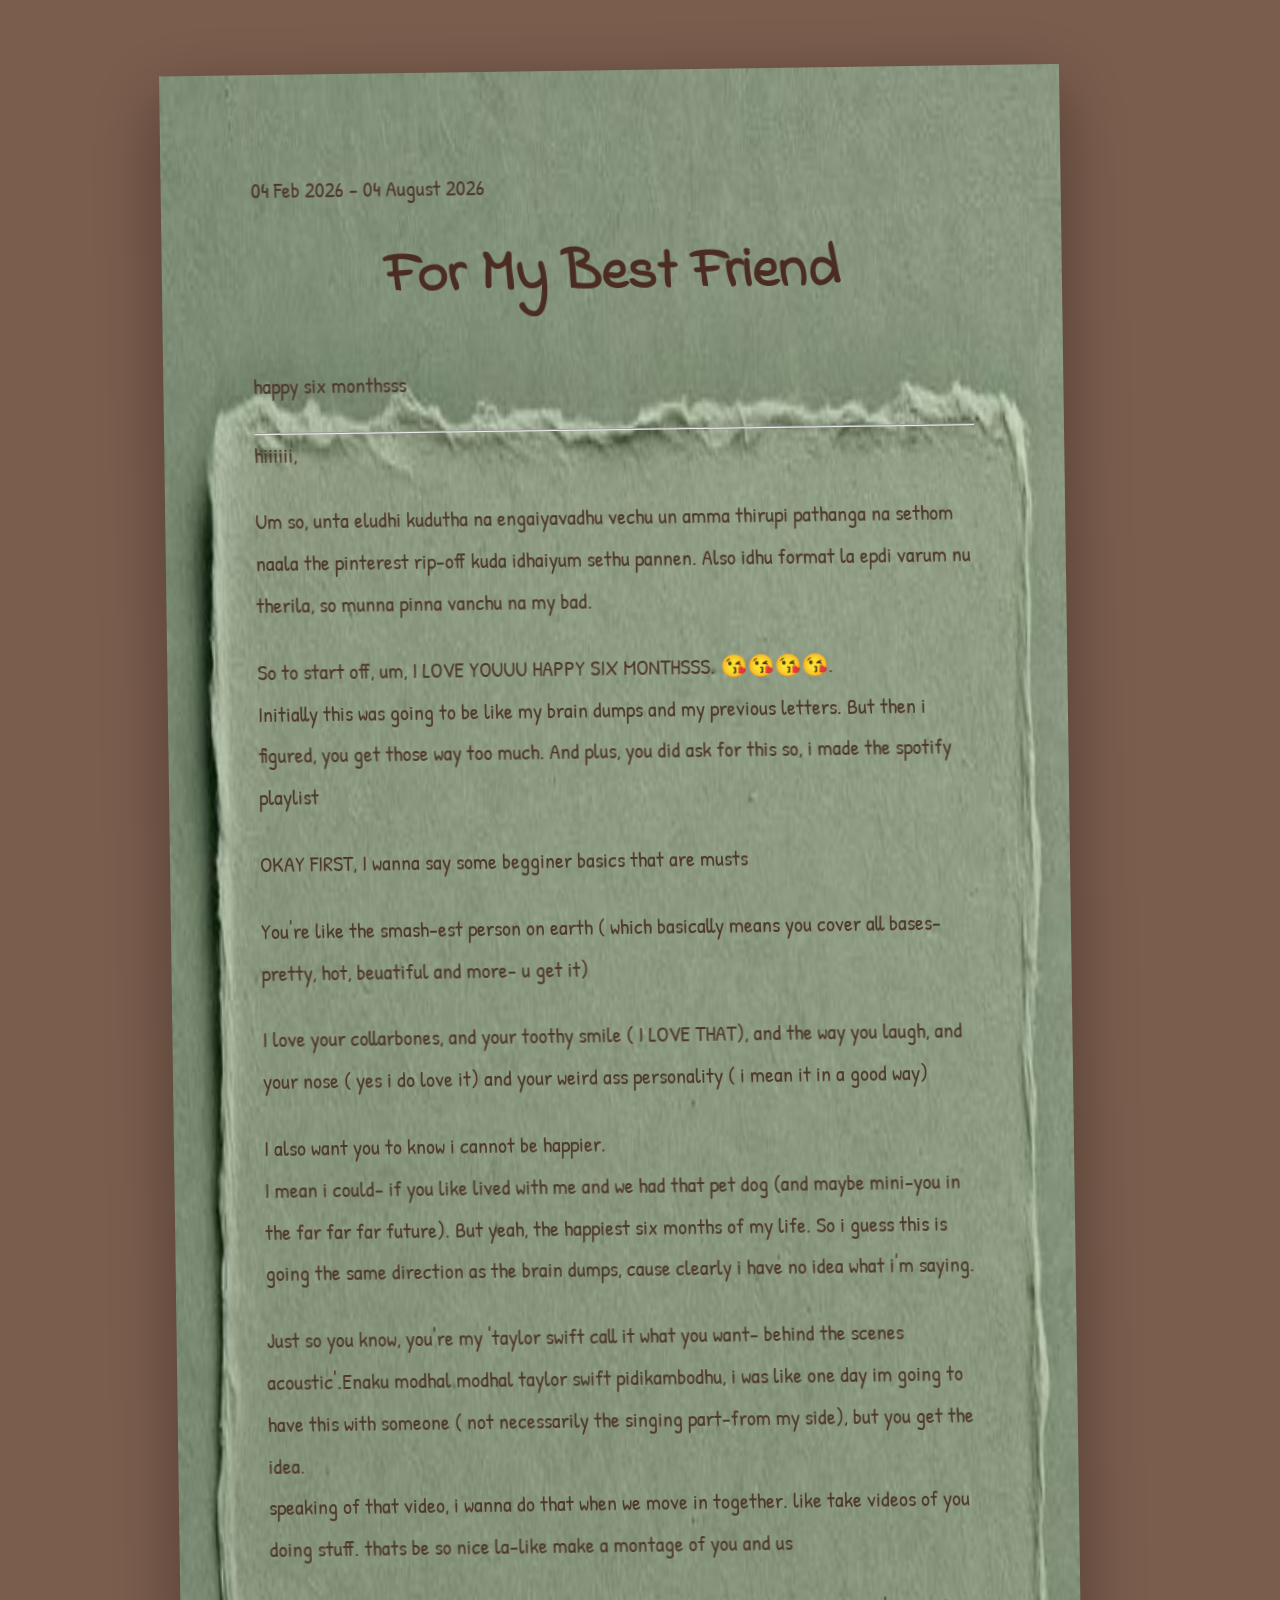
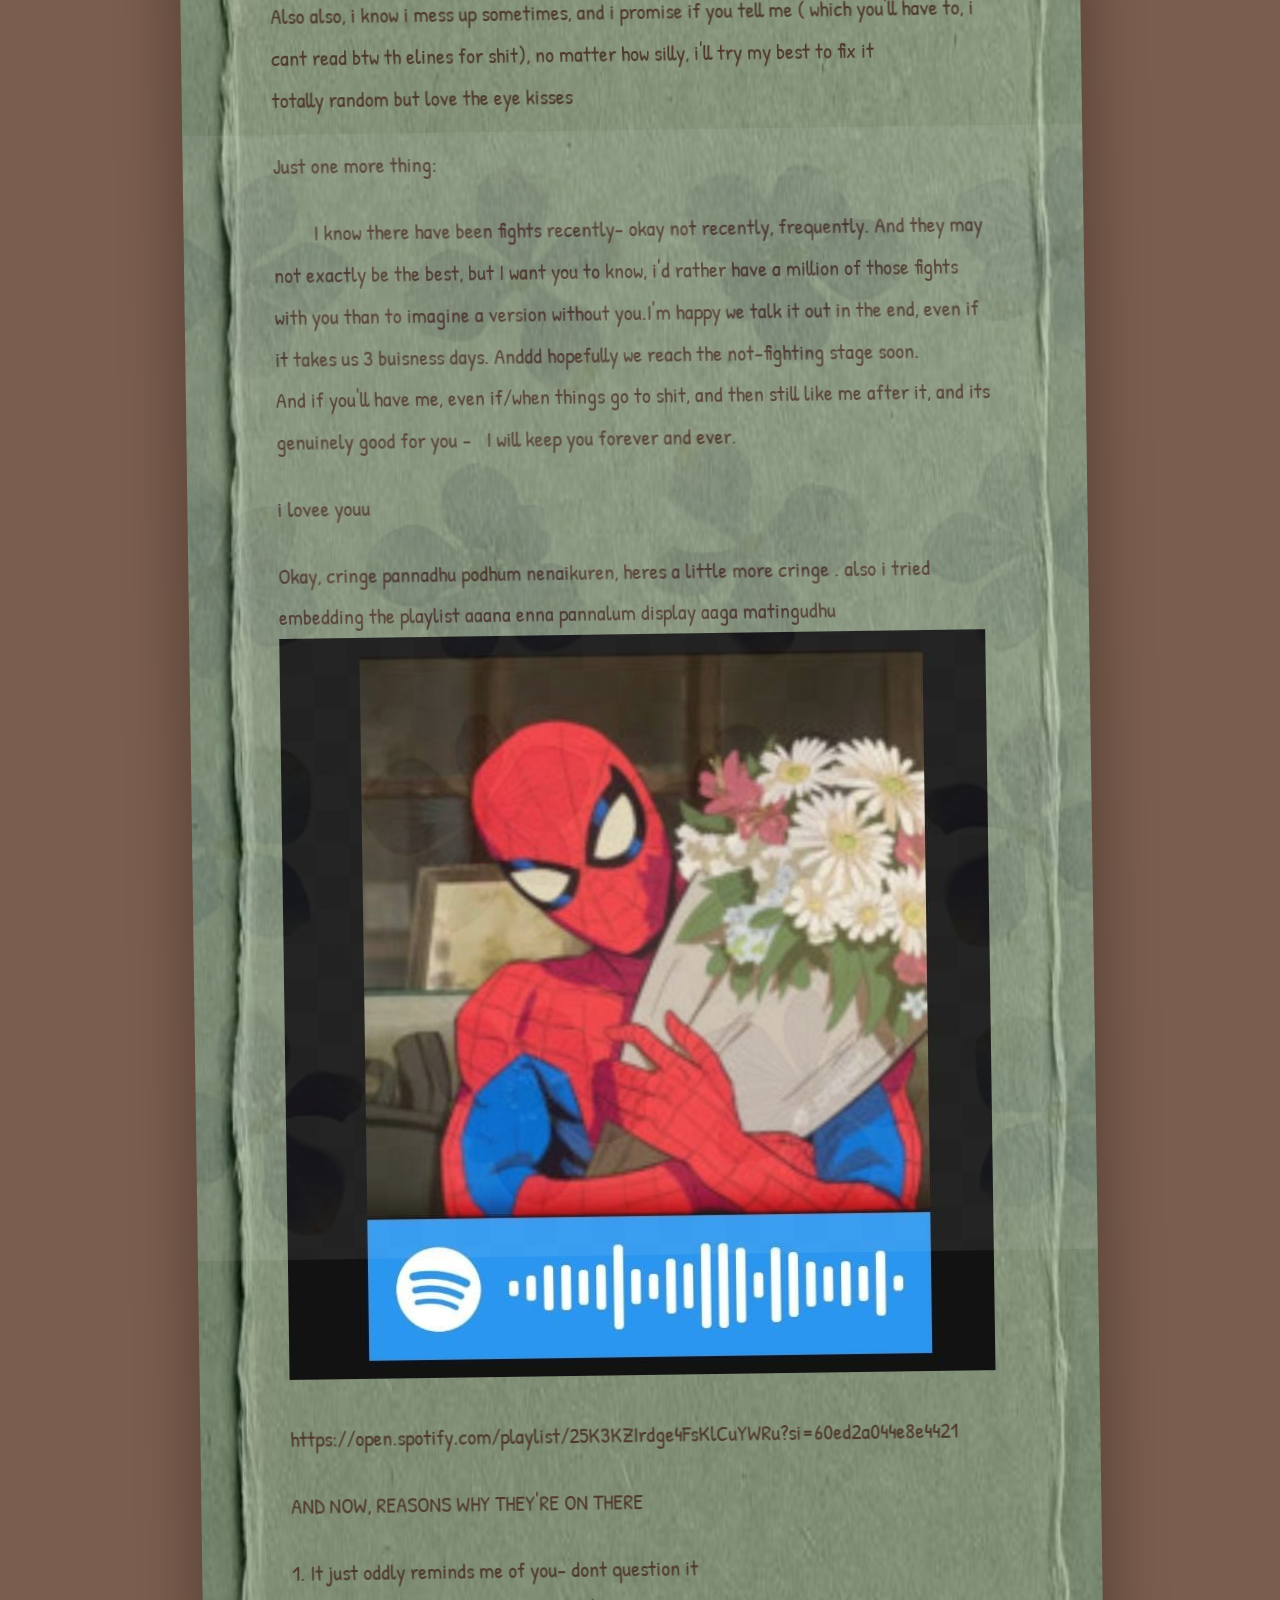
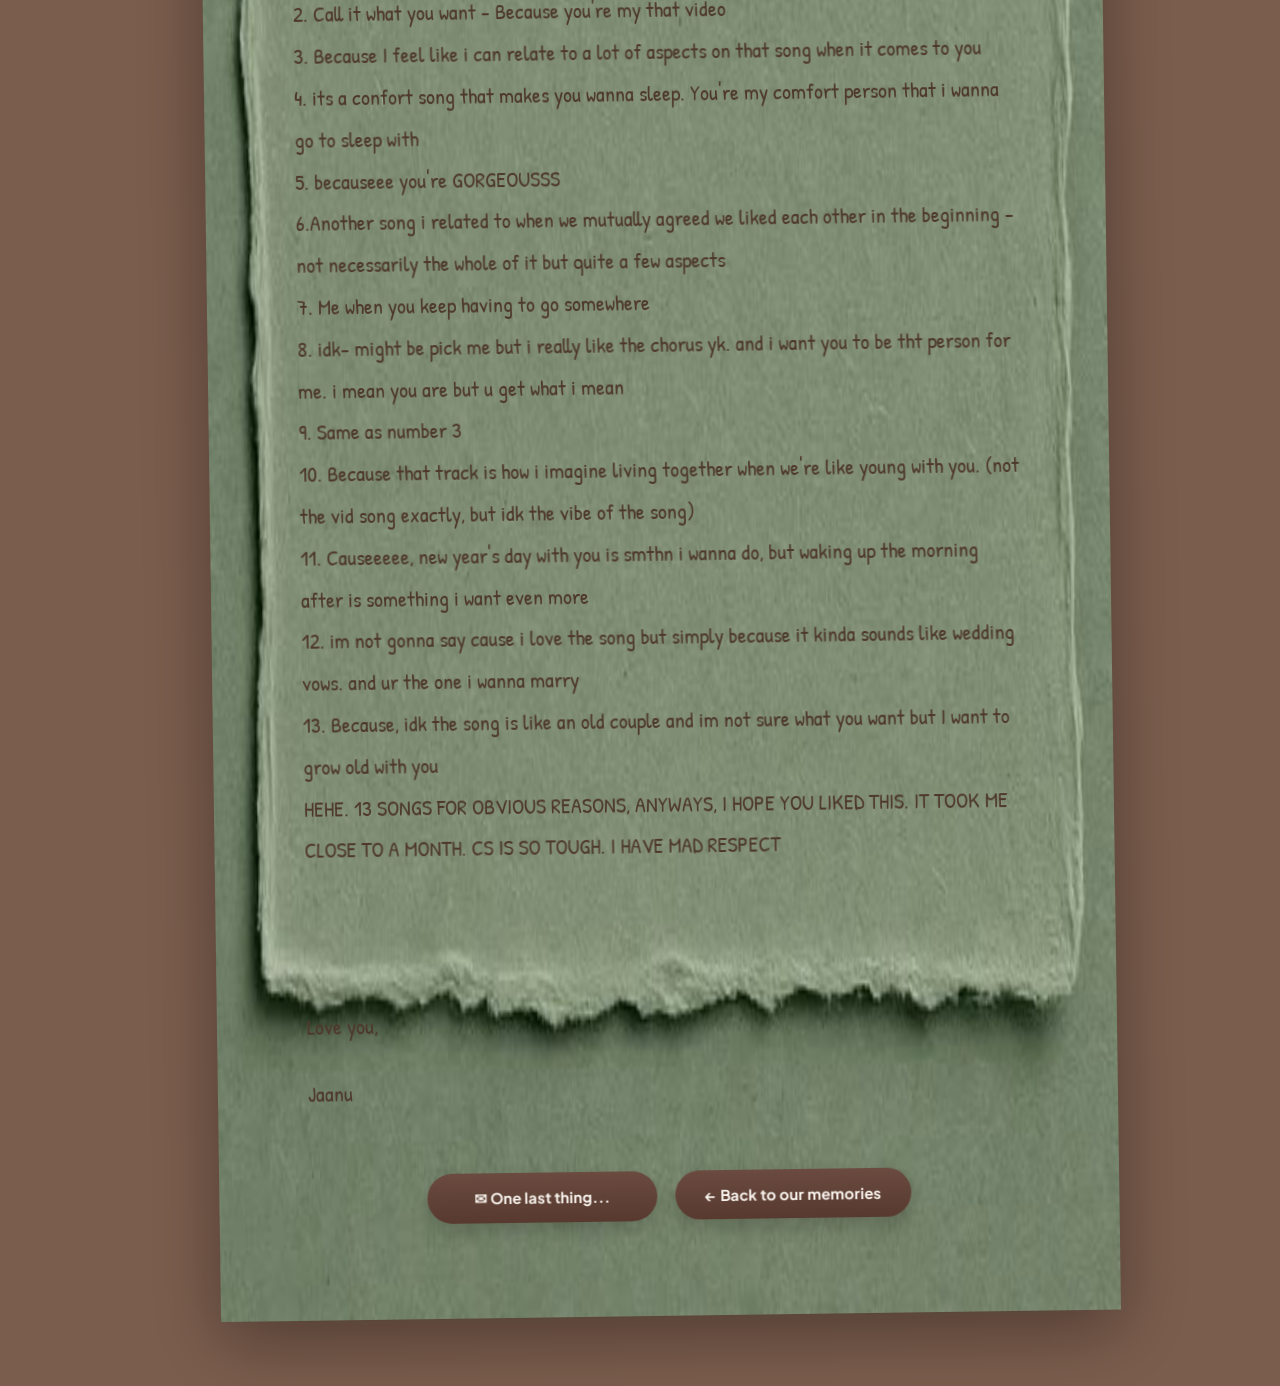
==== commit 93d5a48e: "Update letter.html" ====
--- a/letter.html
+++ b/letter.html
@@ -152,6 +152,9 @@
 		</p>
 		<br>
 <br>
+		<br>
+		<br>
+		<br>
         <p>
 
             Love you,
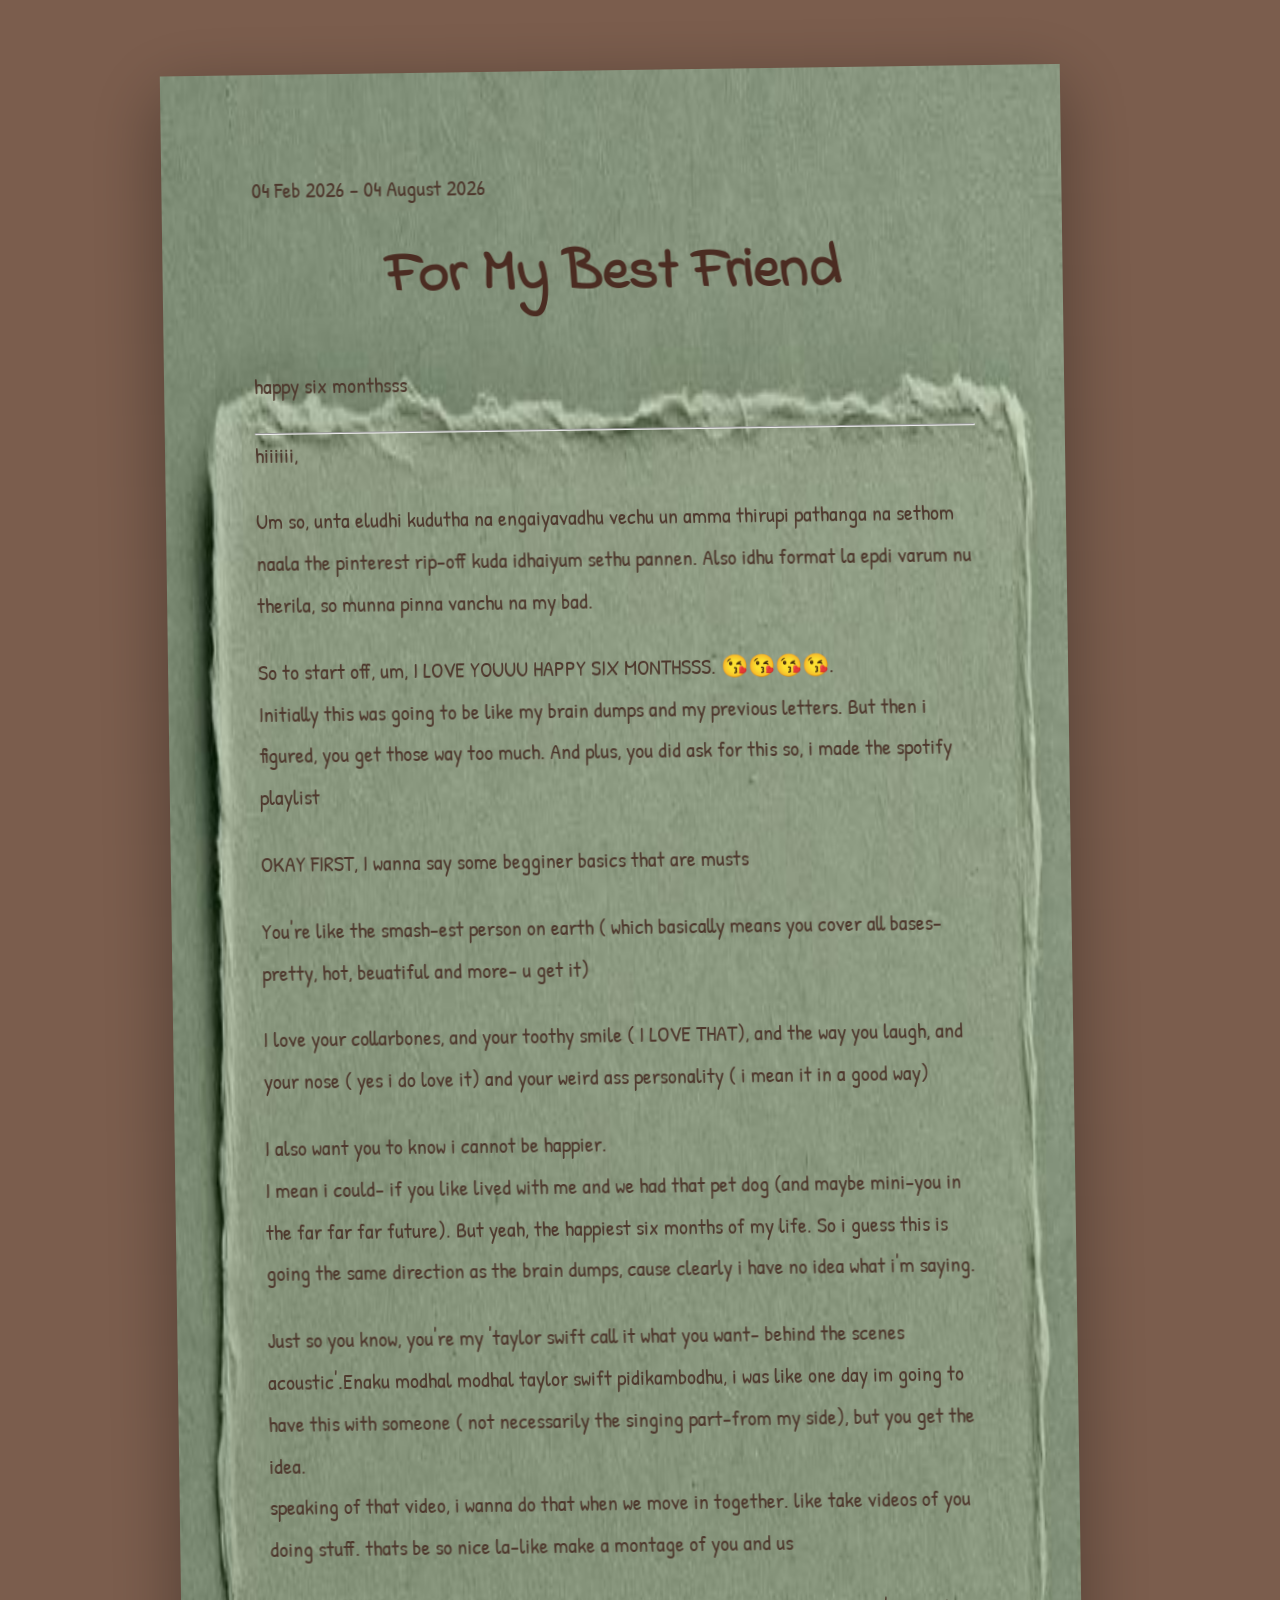
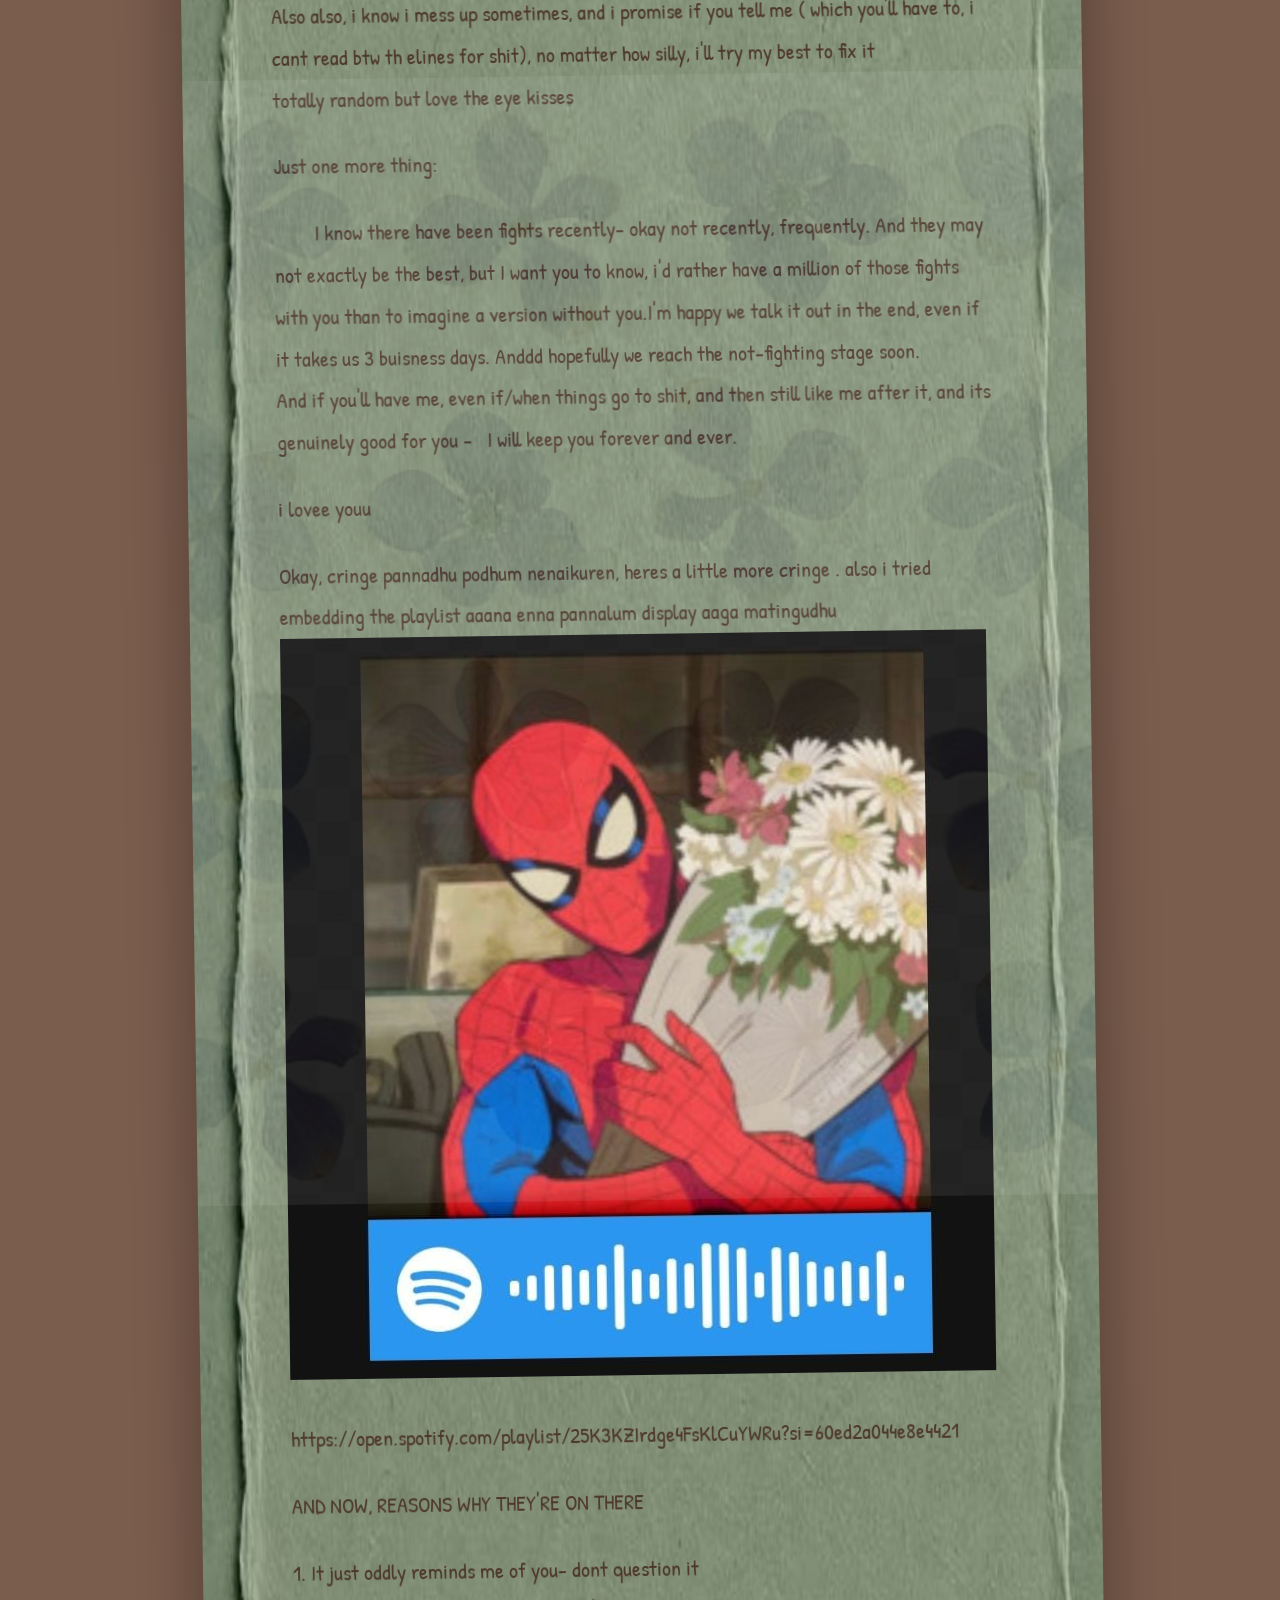
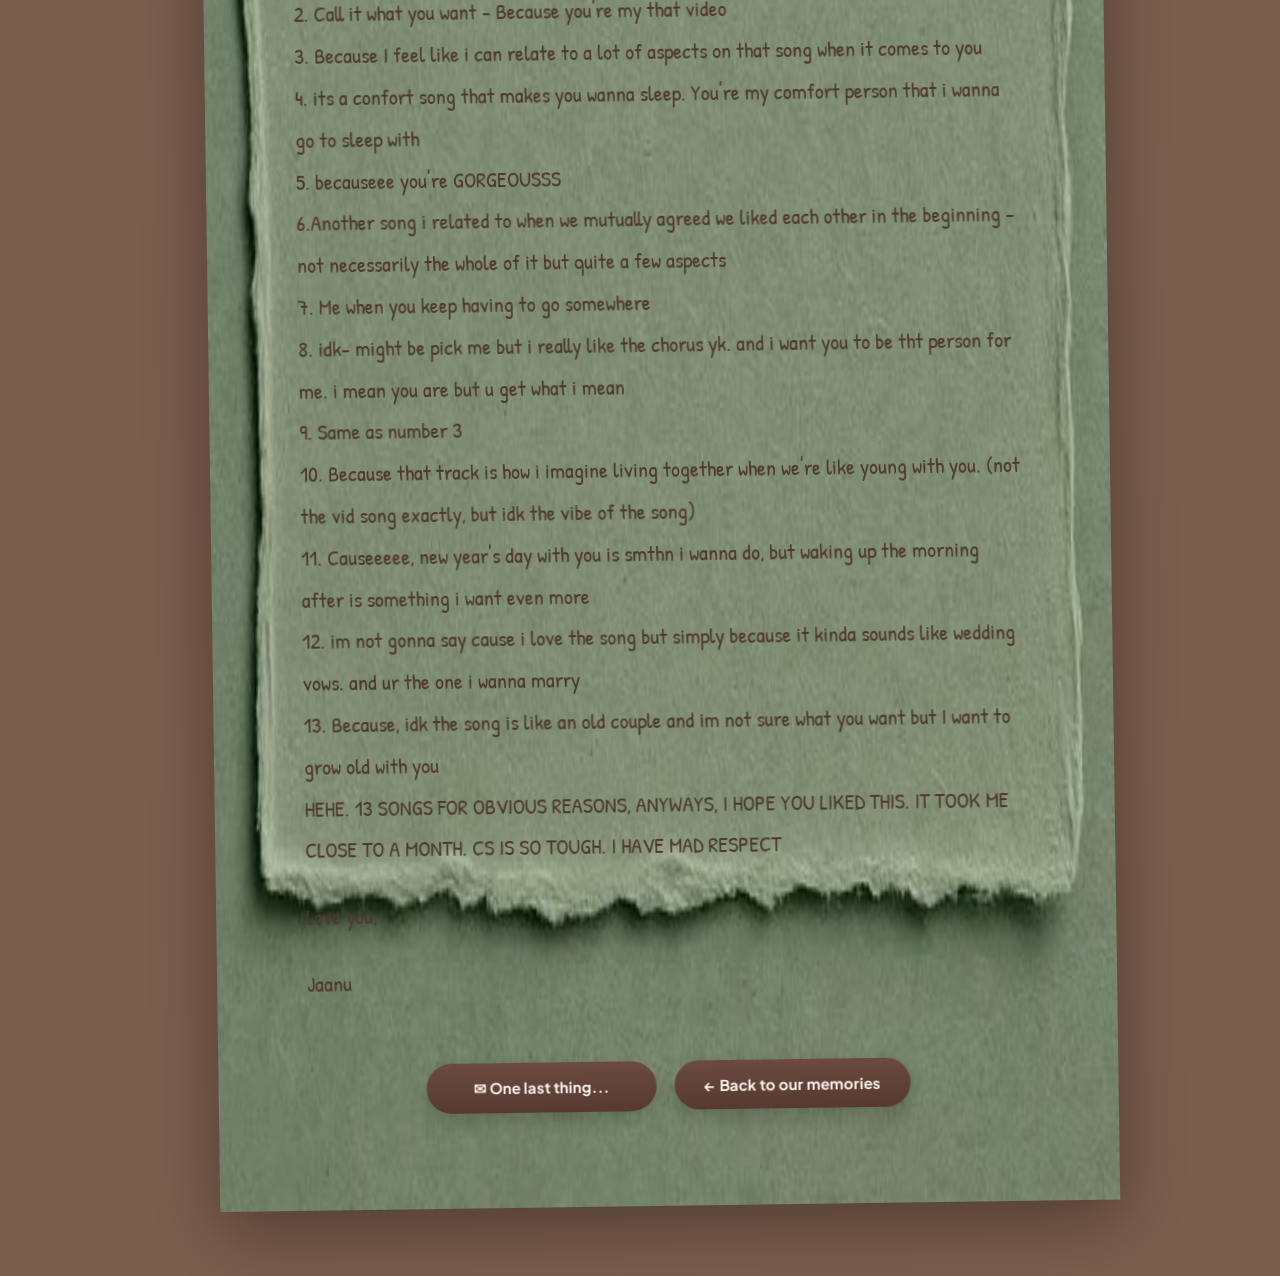
==== commit 913da69a: "Update letter.html" ====
--- a/letter.html
+++ b/letter.html
@@ -150,11 +150,7 @@
 																																		
 																																			
 		</p>
-		<br>
-<br>
-		<br>
-		<br>
-		<br>
+	
         <p>
 
             Love you,
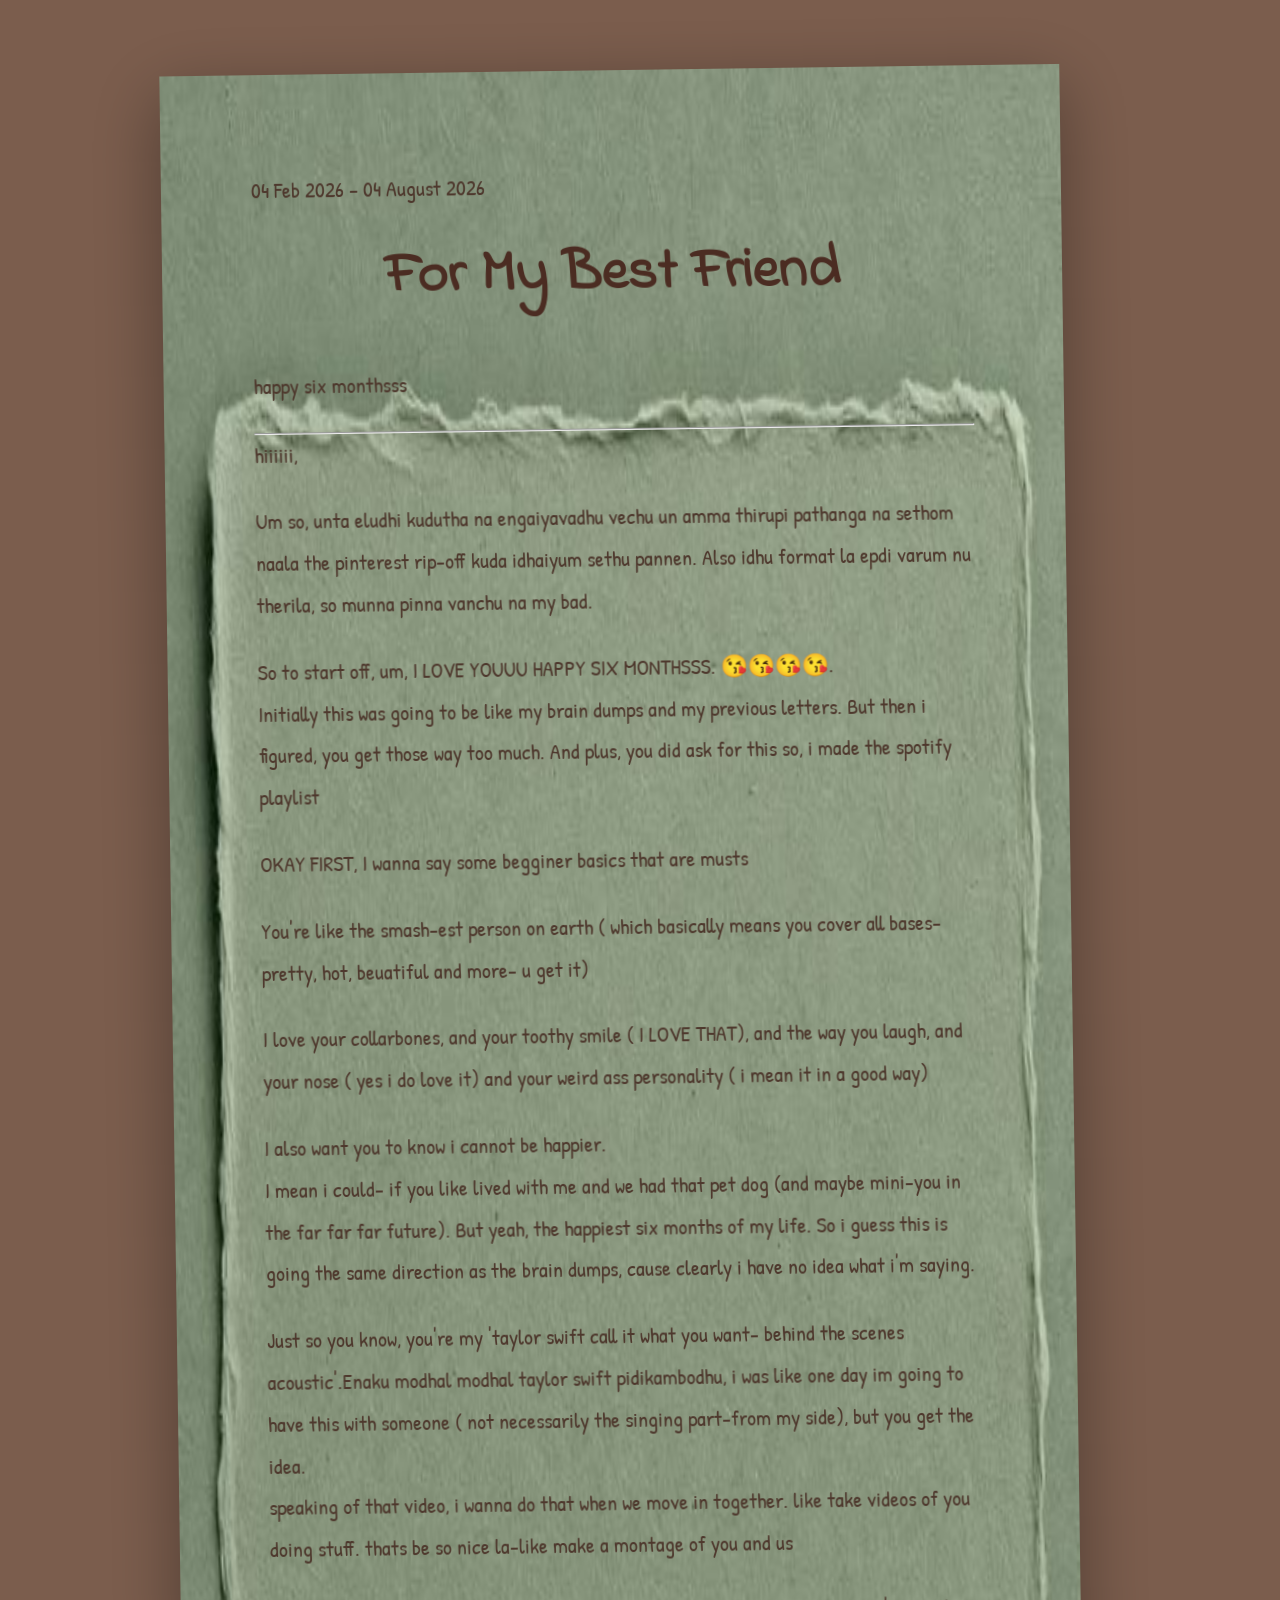
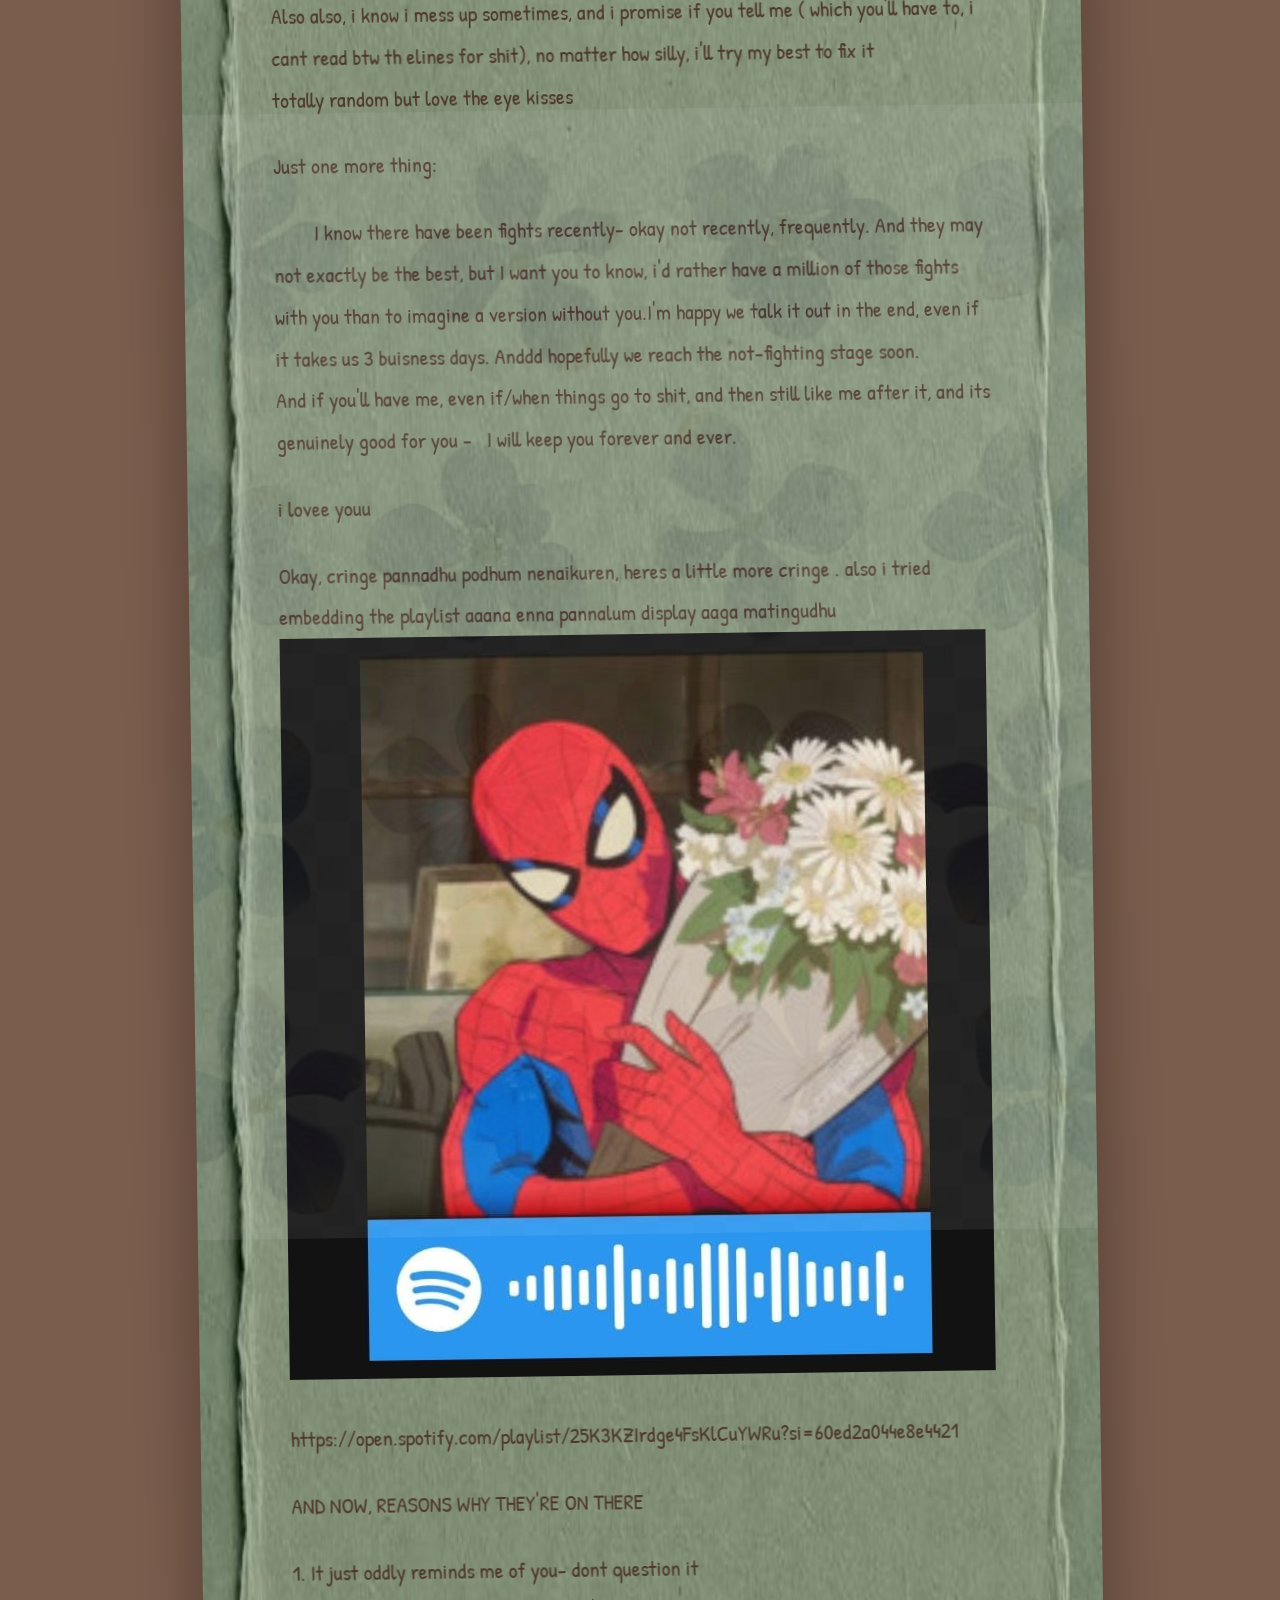
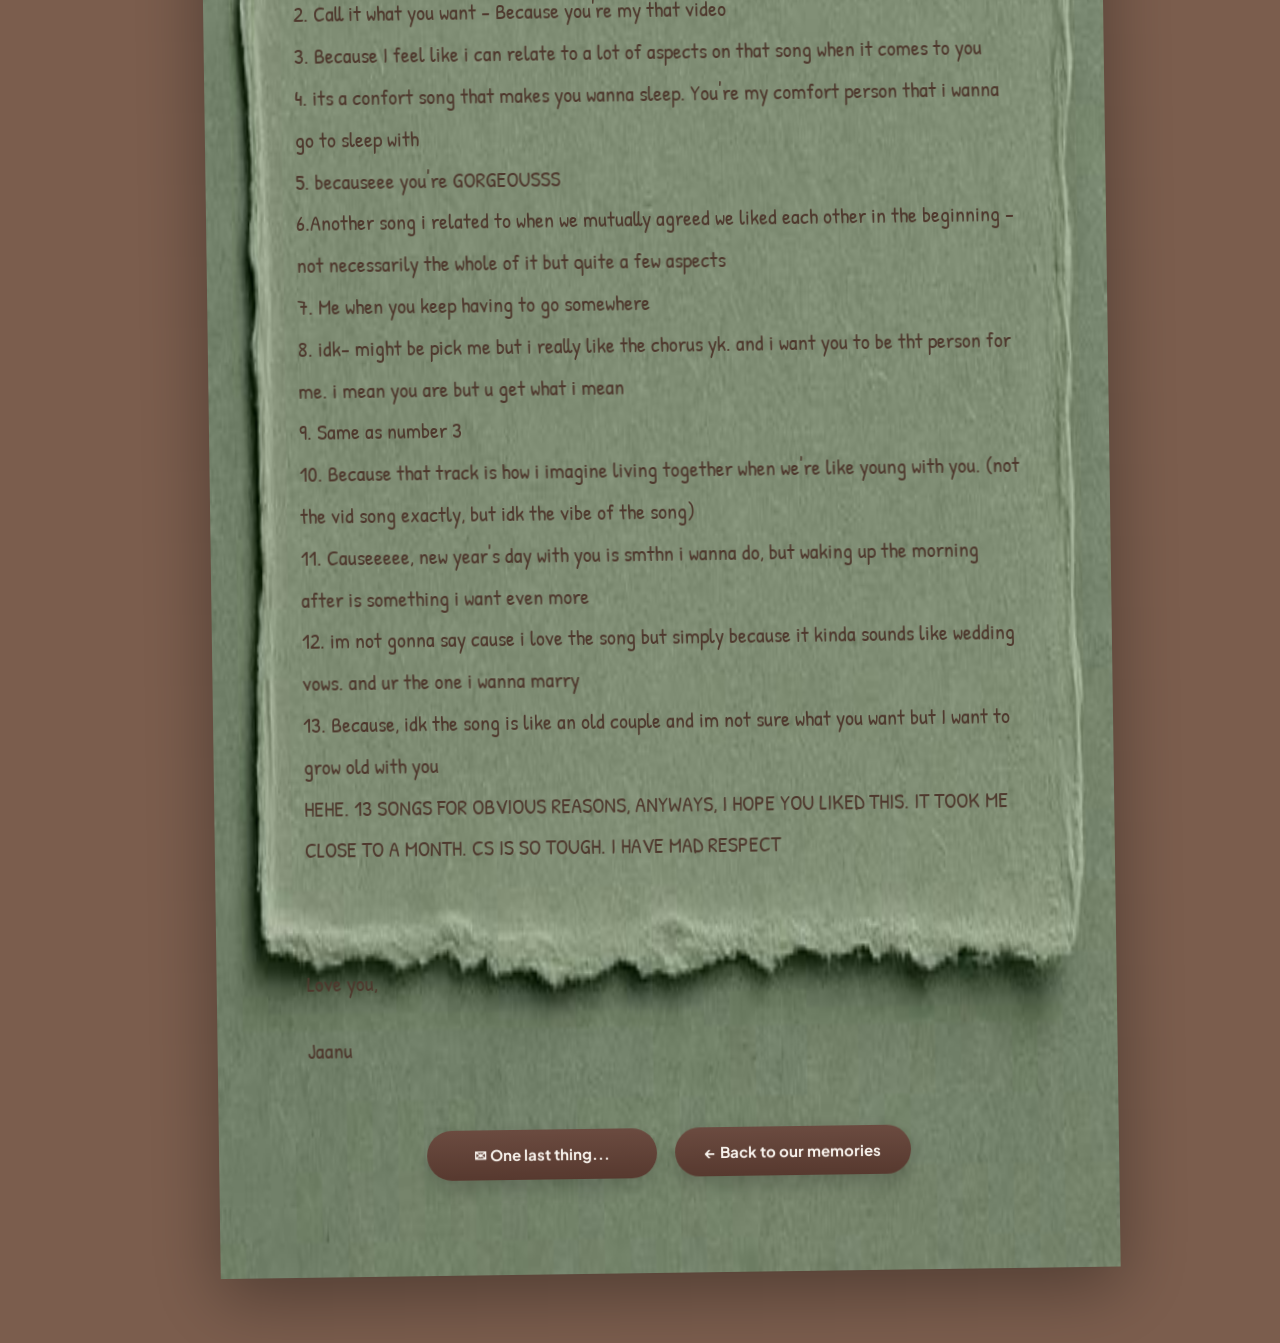
==== commit d30e6c59: "Update letter.html" ====
--- a/letter.html
+++ b/letter.html
@@ -150,13 +150,14 @@
 																																		
 																																			
 		</p>
+	<p> <br> </p>
+        <p>
+
+            Love you,
+
+        </p>
+		
 	
-        <p>
-
-            Love you,
-
-        </p>
-	
 
         <p>
 
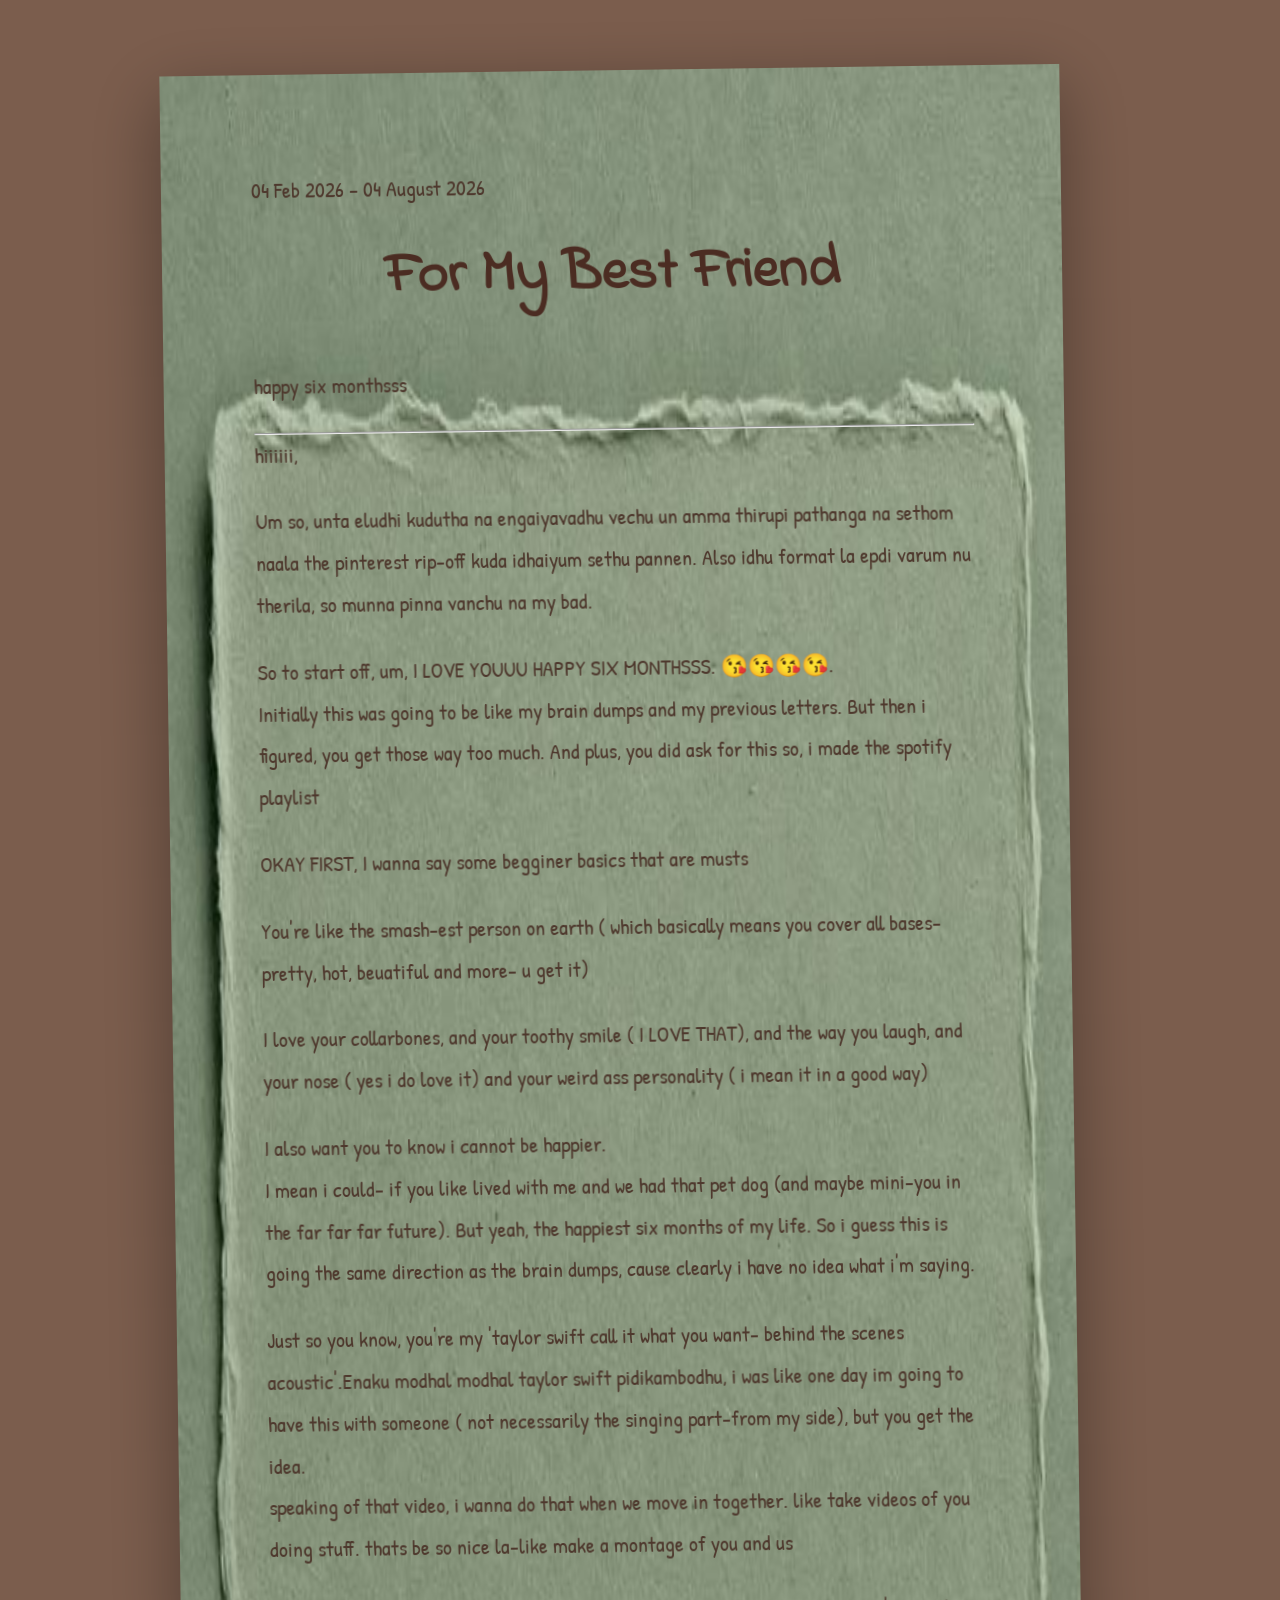
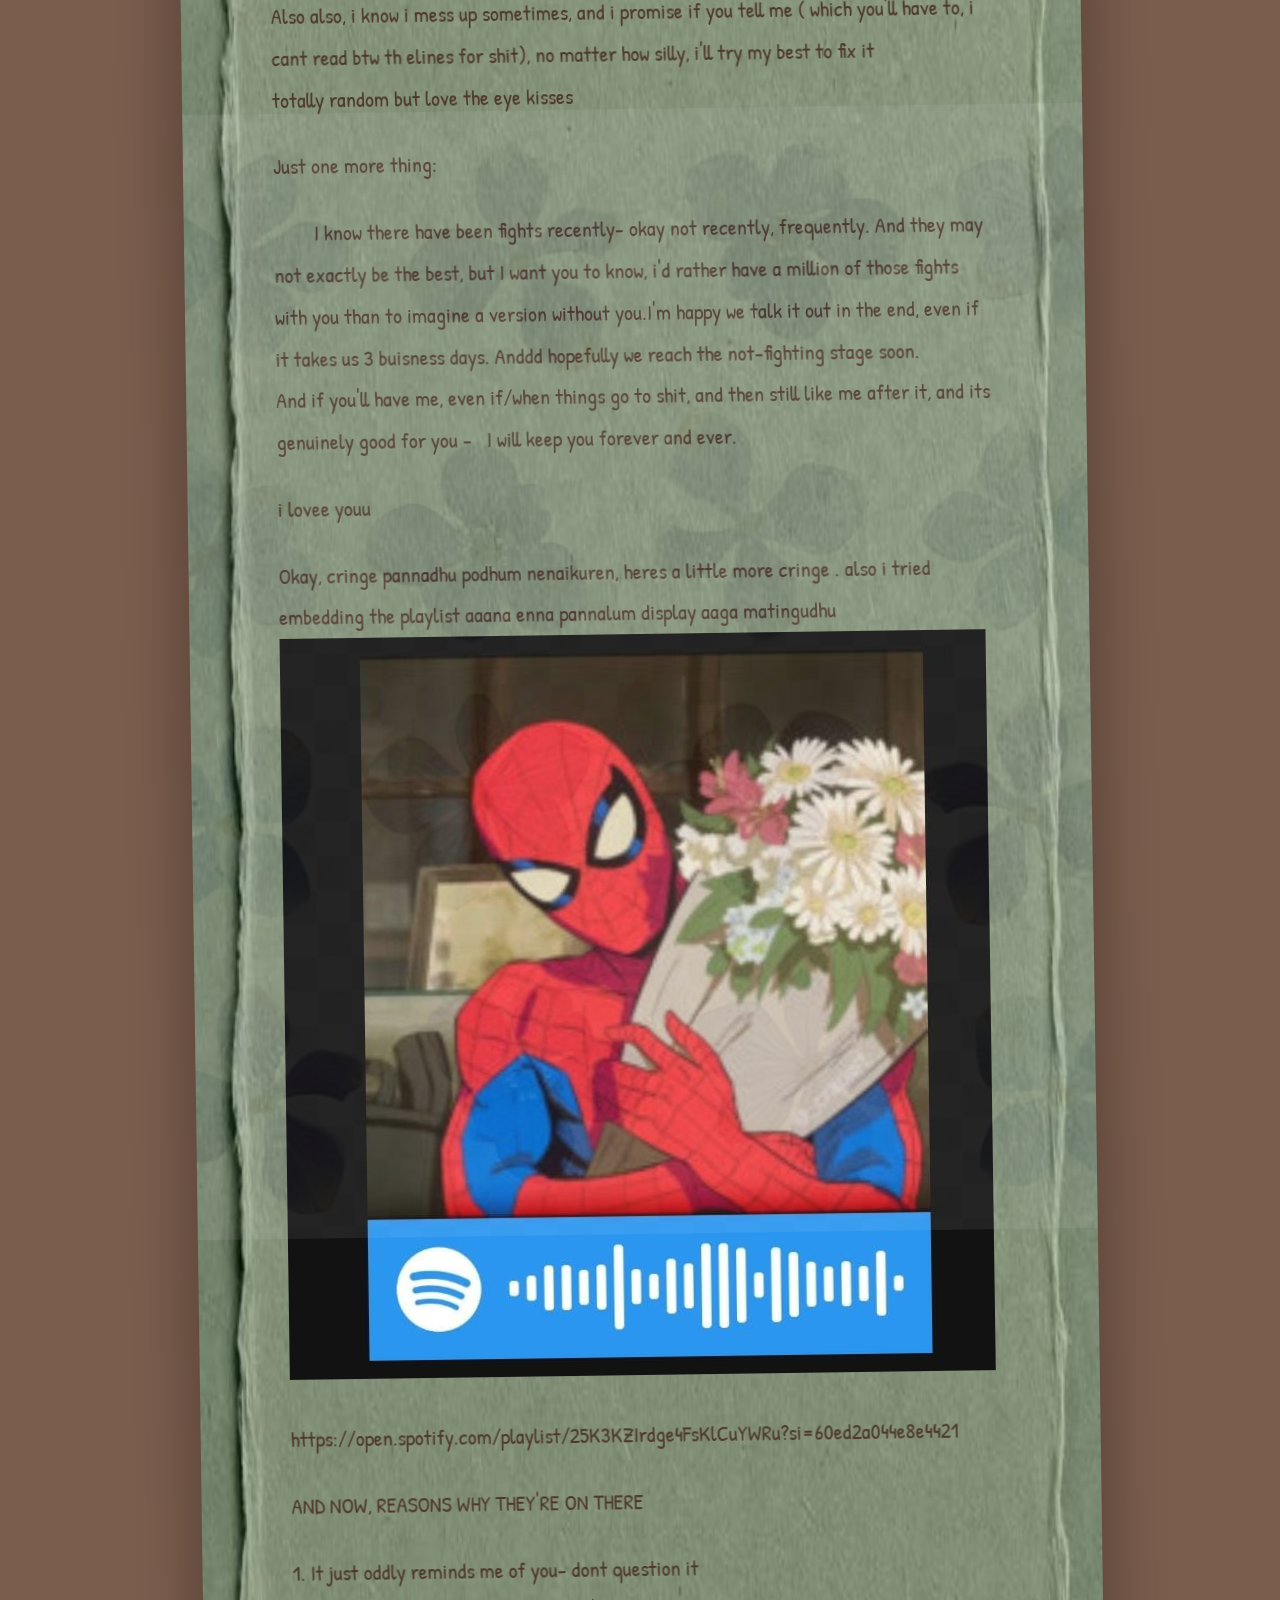
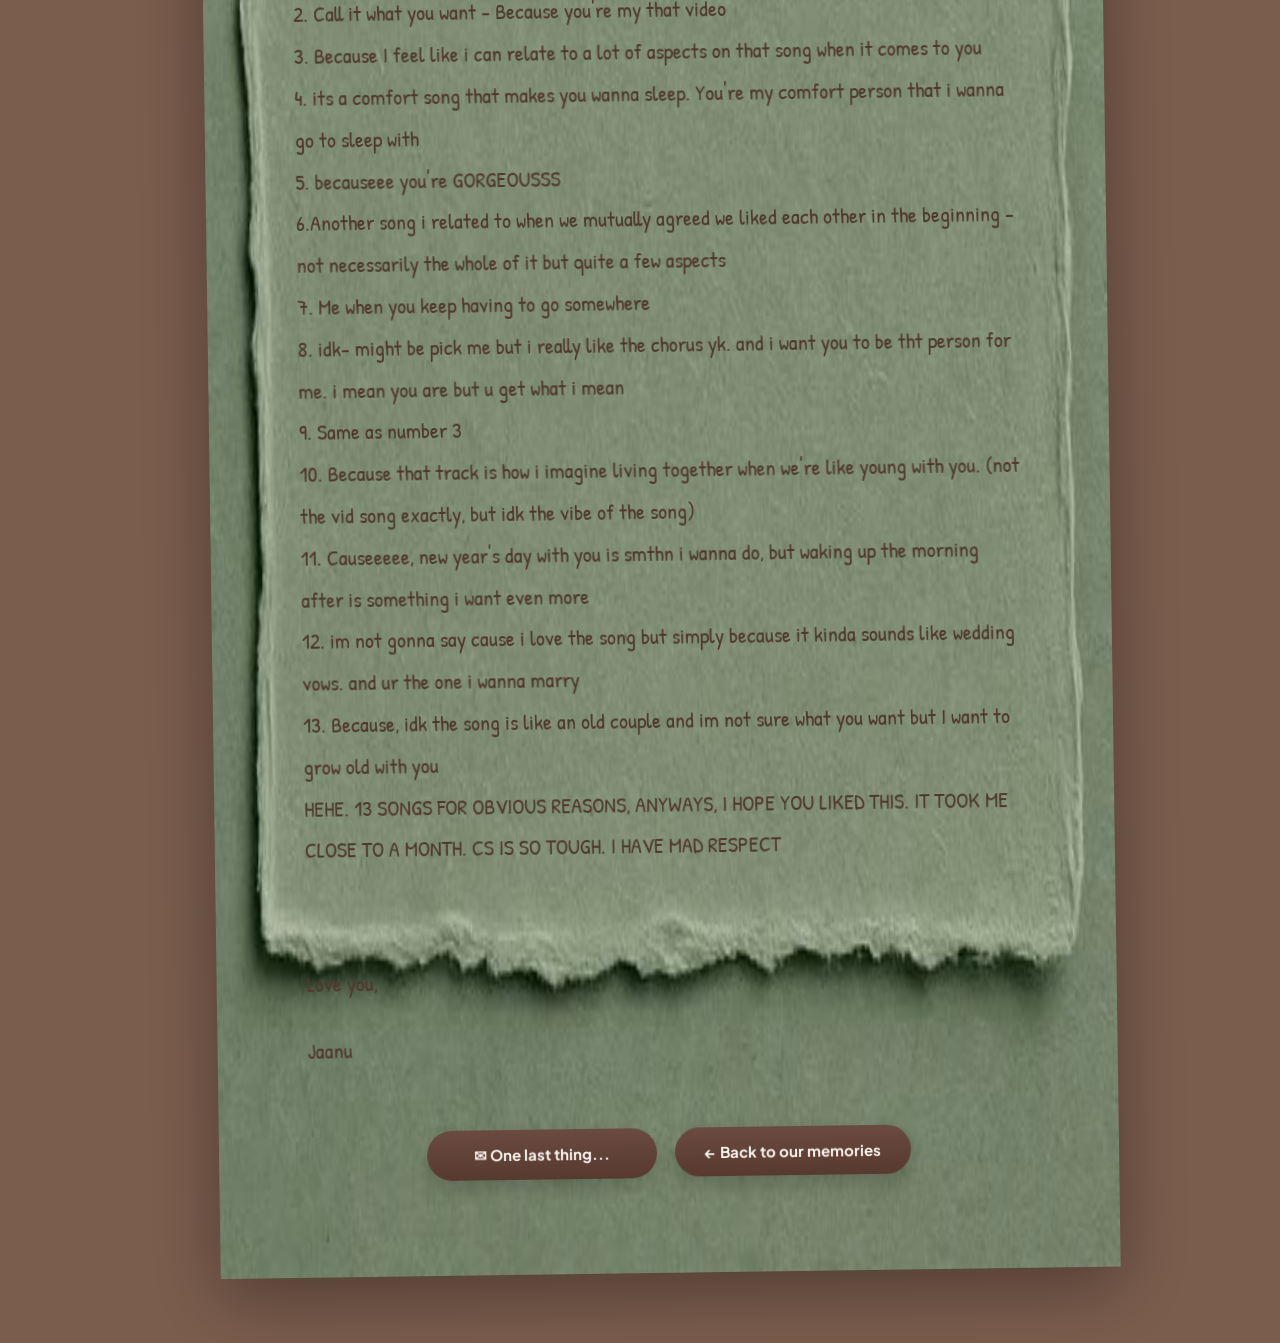
==== commit ca5af6dc: "Update letter.html" ====
--- a/letter.html
+++ b/letter.html
@@ -134,7 +134,7 @@
 			1. It just oddly reminds me of you- dont question it <br>
 			2. Call it what you want - Because you're my that video <br>
 			3. Because I feel like i can relate to a lot of aspects on that song when it comes to you <br>
-			4. its a confort song that makes you wanna sleep. You're my comfort person that i wanna go to sleep with <br>
+			4. its a comfort song that makes you wanna sleep. You're my comfort person that i wanna go to sleep with <br>
 			5. becauseee you're GORGEOUSSS <br>
 			6.Another song i related to when we mutually agreed we liked each other in the beginning - not necessarily the whole of it but quite a few aspects <br>
 			7. Me when you keep having to go somewhere<br>
